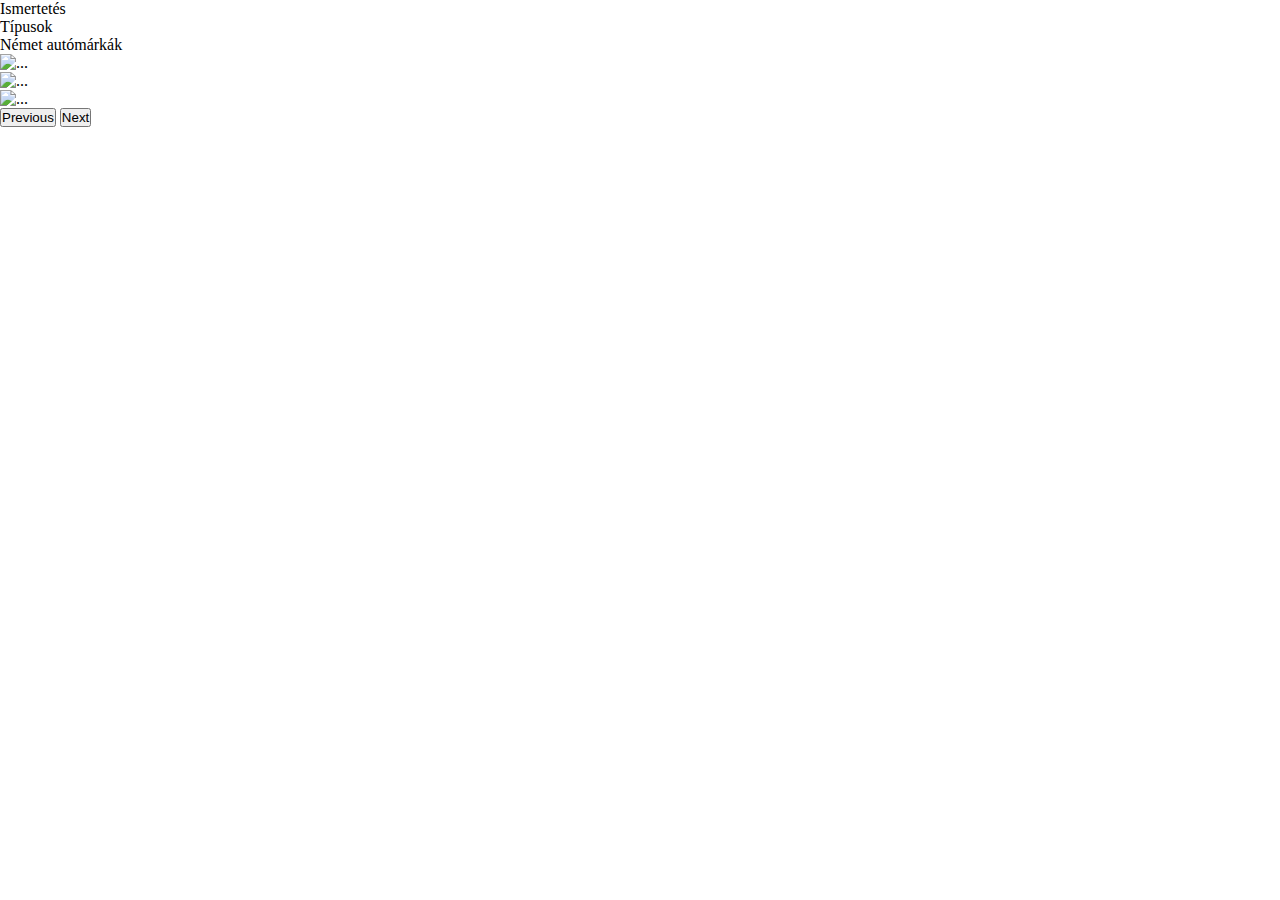
==== index.html @ adda1623 "Co-authored-by: milxboss <milxboss@users.noreply.github.com>" ====
<!DOCTYPE html>
<html lang="hu">

<head>
    <meta charset="UTF-8">
    <meta http-equiv="X-UA-Compatible" content="IE=edge">
    <meta name="viewport" content="width=device-width, initial-scale=1.0">
    <title>Német autók</title>
    <link href="https://cdn.jsdelivr.net/npm/bootstrap@5.3.0-alpha3/dist/css/bootstrap.min.css" rel="stylesheet"
        integrity="sha384-KK94CHFLLe+nY2dmCWGMq91rCGa5gtU4mk92HdvYe+M/SXH301p5ILy+dN9+nJOZ" crossorigin="anonymous">
    <link rel="stylesheet" href="css/style.css">
</head>

<body>
    <header>
        <nav>
            <ul>
                <li>Ismertetés</li>
                <li>Típusok</li>
            </ul>
        </nav>
        Német autómárkák
    </header>
    <div id="carouselExample" class="carousel slide">
        <div class="carousel-inner">
            <div class="carousel-item active">
                <img src="" class="d-block w-100" alt="...">
            </div>
            <div class="carousel-item">
                <img src="..." class="d-block w-100" alt="...">
            </div>
            <div class="carousel-item">
                <img src="..." class="d-block w-100" alt="...">
            </div>
        </div>
        <button class="carousel-control-prev" type="button" data-bs-target="#carouselExample" data-bs-slide="prev">
            <span class="carousel-control-prev-icon" aria-hidden="true"></span>
            <span class="visually-hidden">Previous</span>
        </button>
        <button class="carousel-control-next" type="button" data-bs-target="#carouselExample" data-bs-slide="next">
            <span class="carousel-control-next-icon" aria-hidden="true"></span>
            <span class="visually-hidden">Next</span>
        </button>
    </div>
</body>

</html>
---- css/style.css ----
*{
    box-sizing: border-box;
    margin: 0;
    padding: 0;
}
header{
    background-image: ;
}
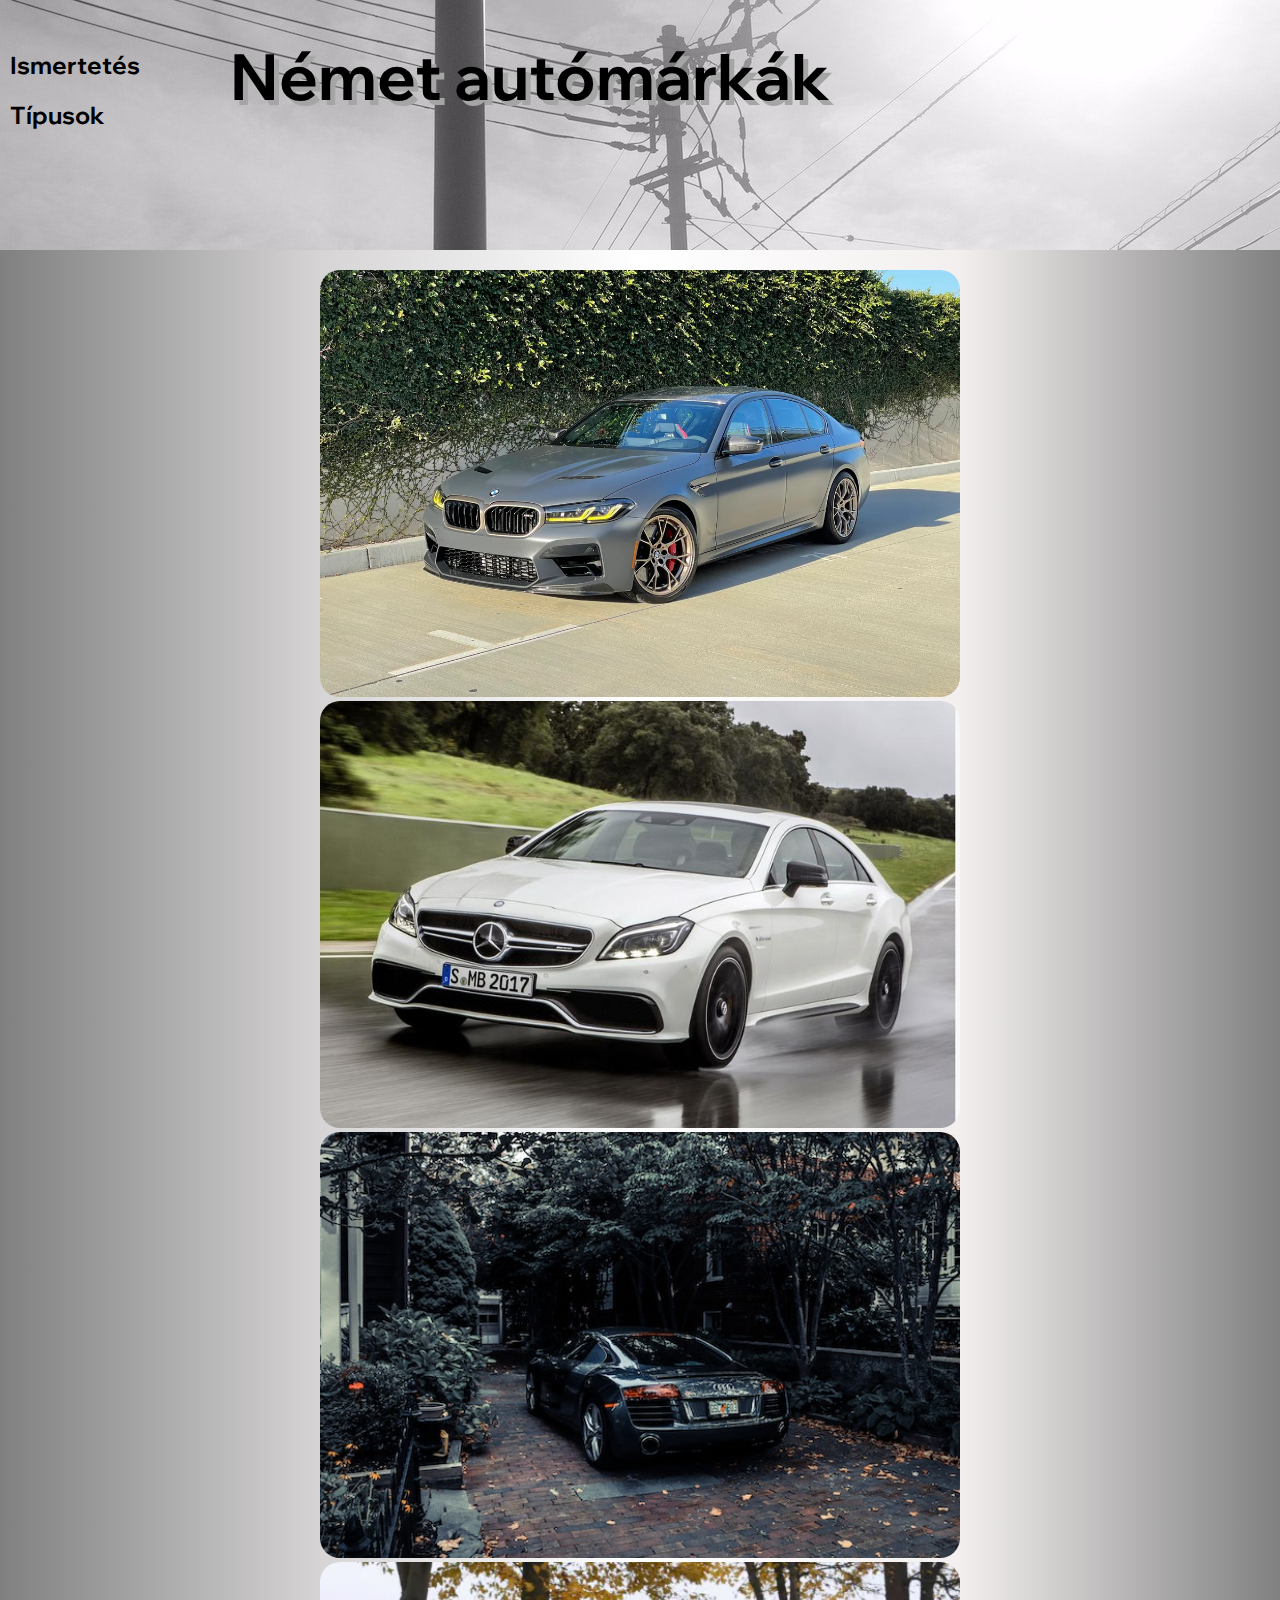
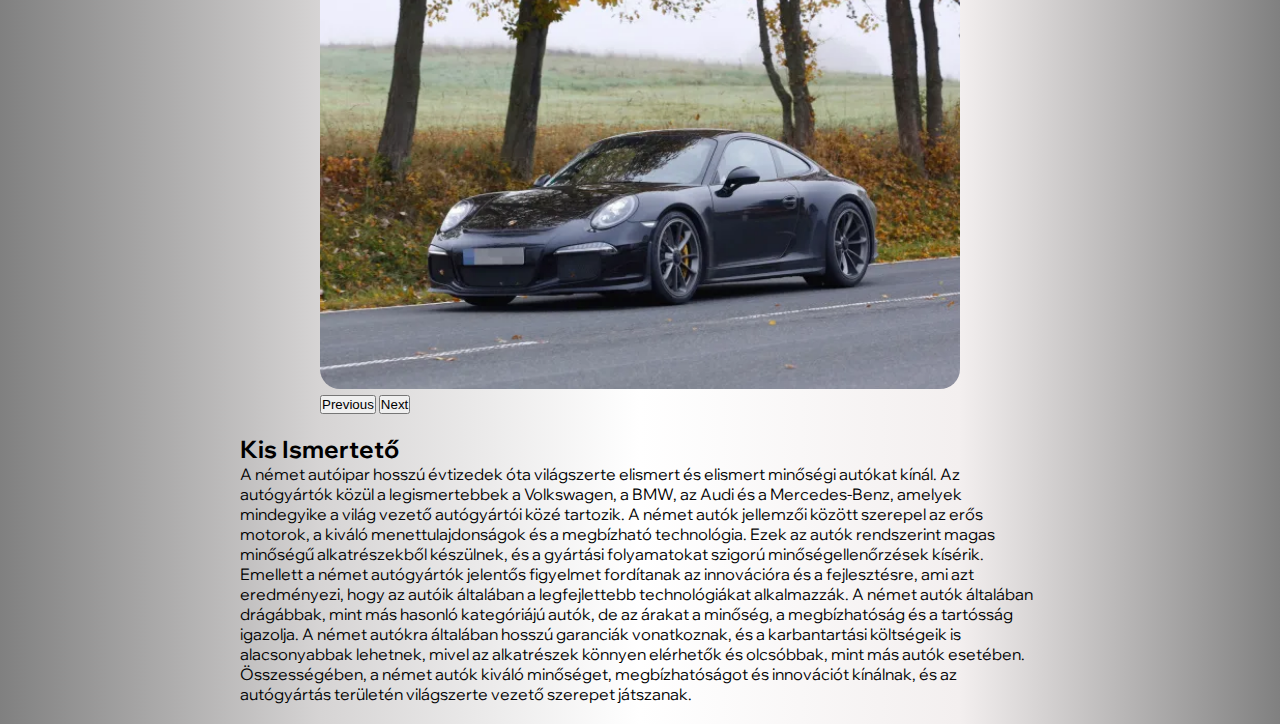
==== commit f84b87b6: "Co-authored-by: milxboss <milxboss@users.noreply.github.com>" ====
--- a/index.html
+++ b/index.html
@@ -1,47 +1,85 @@
 <!DOCTYPE html>
 <html lang="hu">
 
-<head>
-    <meta charset="UTF-8">
-    <meta http-equiv="X-UA-Compatible" content="IE=edge">
-    <meta name="viewport" content="width=device-width, initial-scale=1.0">
-    <title>Német autók</title>
-    <link href="https://cdn.jsdelivr.net/npm/bootstrap@5.3.0-alpha3/dist/css/bootstrap.min.css" rel="stylesheet"
-        integrity="sha384-KK94CHFLLe+nY2dmCWGMq91rCGa5gtU4mk92HdvYe+M/SXH301p5ILy+dN9+nJOZ" crossorigin="anonymous">
-    <link rel="stylesheet" href="css/style.css">
-</head>
+    <head>
+        <meta charset="UTF-8">
+        <meta http-equiv="X-UA-Compatible" content="IE=edge">
+        <meta name="viewport" content="width=device-width, initial-scale=1.0">
+        <title>Német autók</title>
+        <link
+            href="https://cdn.jsdelivr.net/npm/bootstrap@5.3.0-alpha3/dist/css/bootstrap.min.css"
+            rel="stylesheet"
+            integrity="sha384-KK94CHFLLe+nY2dmCWGMq91rCGa5gtU4mk92HdvYe+M/SXH301p5ILy+dN9+nJOZ"
+            crossorigin="anonymous">
+        <link rel="stylesheet" href="css/style.css">
+    </head>
 
-<body>
-    <header>
-        <nav>
-            <ul>
-                <li>Ismertetés</li>
-                <li>Típusok</li>
-            </ul>
-        </nav>
-        Német autómárkák
-    </header>
-    <div id="carouselExample" class="carousel slide">
-        <div class="carousel-inner">
-            <div class="carousel-item active">
-                <img src="" class="d-block w-100" alt="...">
+    <body>
+        <header>
+            <div class="navigacio">
+
+                <nav>
+                    <ul>
+                        <li><a href="">Ismertetés</a></li>
+                        <li><a href="">Típusok</a></li>
+                    </ul>
+                </nav>
+                <h1>Német autómárkák</h1>
             </div>
-            <div class="carousel-item">
-                <img src="..." class="d-block w-100" alt="...">
-            </div>
-            <div class="carousel-item">
-                <img src="..." class="d-block w-100" alt="...">
+
+        </header>
+        <div class="row">
+            <div id="carouselExample" class="carousel slide col-lg-12 col-md-5 col-2">
+                <div class="carousel-inner">
+                    <div class="carousel-item active">
+                        <img src="pics/2022-bmw-m5-cs-011.png" class="d-block
+                            w-100" alt="bmw" id="bmw">
+                    </div>
+                    <div class="carousel-item">
+                        <img src="pics/m1mypjcb63oh_800.png" class="d-block
+                            w-100" alt="cls" id="cls">
+                    </div>
+                    <div class="carousel-item">
+                        <img src="pics/pexels-vlad-alexandru-popa-1402787.jpg" class="d-block
+                            w-100" alt="audi" id="audi">
+                    </div>
+                    <div class="carousel-item">
+                        <img src="pics/Porsche-911R-3-618x412.webp" class="d-block w-100"
+                            alt="porsche" id="porsche">
+                    </div>
+                </div>
+                <button class="carousel-control-prev" type="button"
+                    data-bs-target="#carouselExample" data-bs-slide="prev">
+                    <span class="carousel-control-prev-icon" aria-hidden="true"></span>
+                    <span class="visually-hidden">Previous</span>
+                </button>
+                <button class="carousel-control-next" type="button"
+                    data-bs-target="#carouselExample" data-bs-slide="next">
+                    <span class="carousel-control-next-icon" aria-hidden="true"></span>
+                    <span class="visually-hidden">Next</span>
+                </button>
             </div>
         </div>
-        <button class="carousel-control-prev" type="button" data-bs-target="#carouselExample" data-bs-slide="prev">
-            <span class="carousel-control-prev-icon" aria-hidden="true"></span>
-            <span class="visually-hidden">Previous</span>
-        </button>
-        <button class="carousel-control-next" type="button" data-bs-target="#carouselExample" data-bs-slide="next">
-            <span class="carousel-control-next-icon" aria-hidden="true"></span>
-            <span class="visually-hidden">Next</span>
-        </button>
-    </div>
-</body>
+
+        <div class="card">
+            <div class="card-body">
+                <h2>Kis Ismertető</h2>
+                <p class="card-text">A német autóipar hosszú évtizedek óta világszerte elismert és elismert minőségi autókat kínál. Az autógyártók közül a legismertebbek a Volkswagen, a BMW, az Audi és a Mercedes-Benz, amelyek mindegyike a világ vezető autógyártói közé tartozik.
+
+                A német autók jellemzői között szerepel az erős motorok, a kiváló menettulajdonságok és a megbízható technológia. Ezek az autók rendszerint magas minőségű alkatrészekből készülnek, és a gyártási folyamatokat szigorú minőségellenőrzések kísérik. Emellett a német autógyártók jelentős figyelmet fordítanak az innovációra és a fejlesztésre, ami azt eredményezi, hogy az autóik általában a legfejlettebb technológiákat alkalmazzák.
+                    
+                A német autók általában drágábbak, mint más hasonló kategóriájú autók, de az árakat a minőség, a megbízhatóság és a tartósság igazolja. A német autókra általában hosszú garanciák vonatkoznak, és a karbantartási költségeik is alacsonyabbak lehetnek, mivel az alkatrészek könnyen elérhetők és olcsóbbak, mint más autók esetében.
+                    
+                Összességében, a német autók kiváló minőséget, megbízhatóságot és innovációt kínálnak, és az autógyártás területén világszerte vezető szerepet játszanak.</p>
+            </div>
+        </div>
+
+
+
+        <script
+            src="https://cdn.jsdelivr.net/npm/bootstrap@5.3.0-alpha3/dist/js/bootstrap.bundle.min.js"
+            integrity="sha384-ENjdO4Dr2bkBIFxQpeoTz1HIcje39Wm4jDKdf19U8gI4ddQ3GYNS7NTKfAdVQSZe"
+            crossorigin="anonymous"></script>
+    </body>
 
 </html>--- a/css/style.css
+++ b/css/style.css
@@ -1,8 +1,68 @@
+@import url('https://fonts.googleapis.com/css2?family=Wix+Madefor+Display:wght@400;500;600;700&display=swap');
 *{
     box-sizing: border-box;
     margin: 0;
     padding: 0;
 }
+img{
+    width: 100%;
+}
+body{
+   background-image: linear-gradient(to right, gray, rgb(214, 212, 212), white, rgb(243, 239, 239), gray);
+   font-family: 'Wix Madefor Display', sans-serif;
+}
 header{
-    background-image: ;
-}+    background-image: url(../pics/pexels-mak-jp-15318429.jpg);
+    background-size: cover;
+    background-repeat: no-repeat;
+    height: 250px;
+    position: relative;
+
+}
+.navigacio{
+    display: flex;
+    gap: 80px;
+    
+}
+.navigacio h1{
+    font-size: 4rem;
+    text-shadow: 5px 5px rgba(165, 165, 165);
+    display: flex;
+    align-items: center;
+    
+}
+nav{
+    display: flex;
+    margin-top: 50px;
+}
+nav ul{
+    list-style-type: none;
+}
+nav li{
+    margin-bottom: 20px;
+}
+nav a{
+    color: black;
+    font-weight: bold;
+    text-decoration: none;
+    font-size: 1.5rem;
+    padding: 10px;
+}
+nav a:hover{
+   margin-left: 10px;
+   transition-duration: .5s;
+   margin-right: -10px;
+}
+.carousel{
+    width: 50vw;
+    margin: 0 auto;
+    margin-top: 20px;
+}
+.carousel img{
+    border-radius: 20px;
+}
+.card{
+    margin: 20px auto;
+    width: 800px;
+    
+}
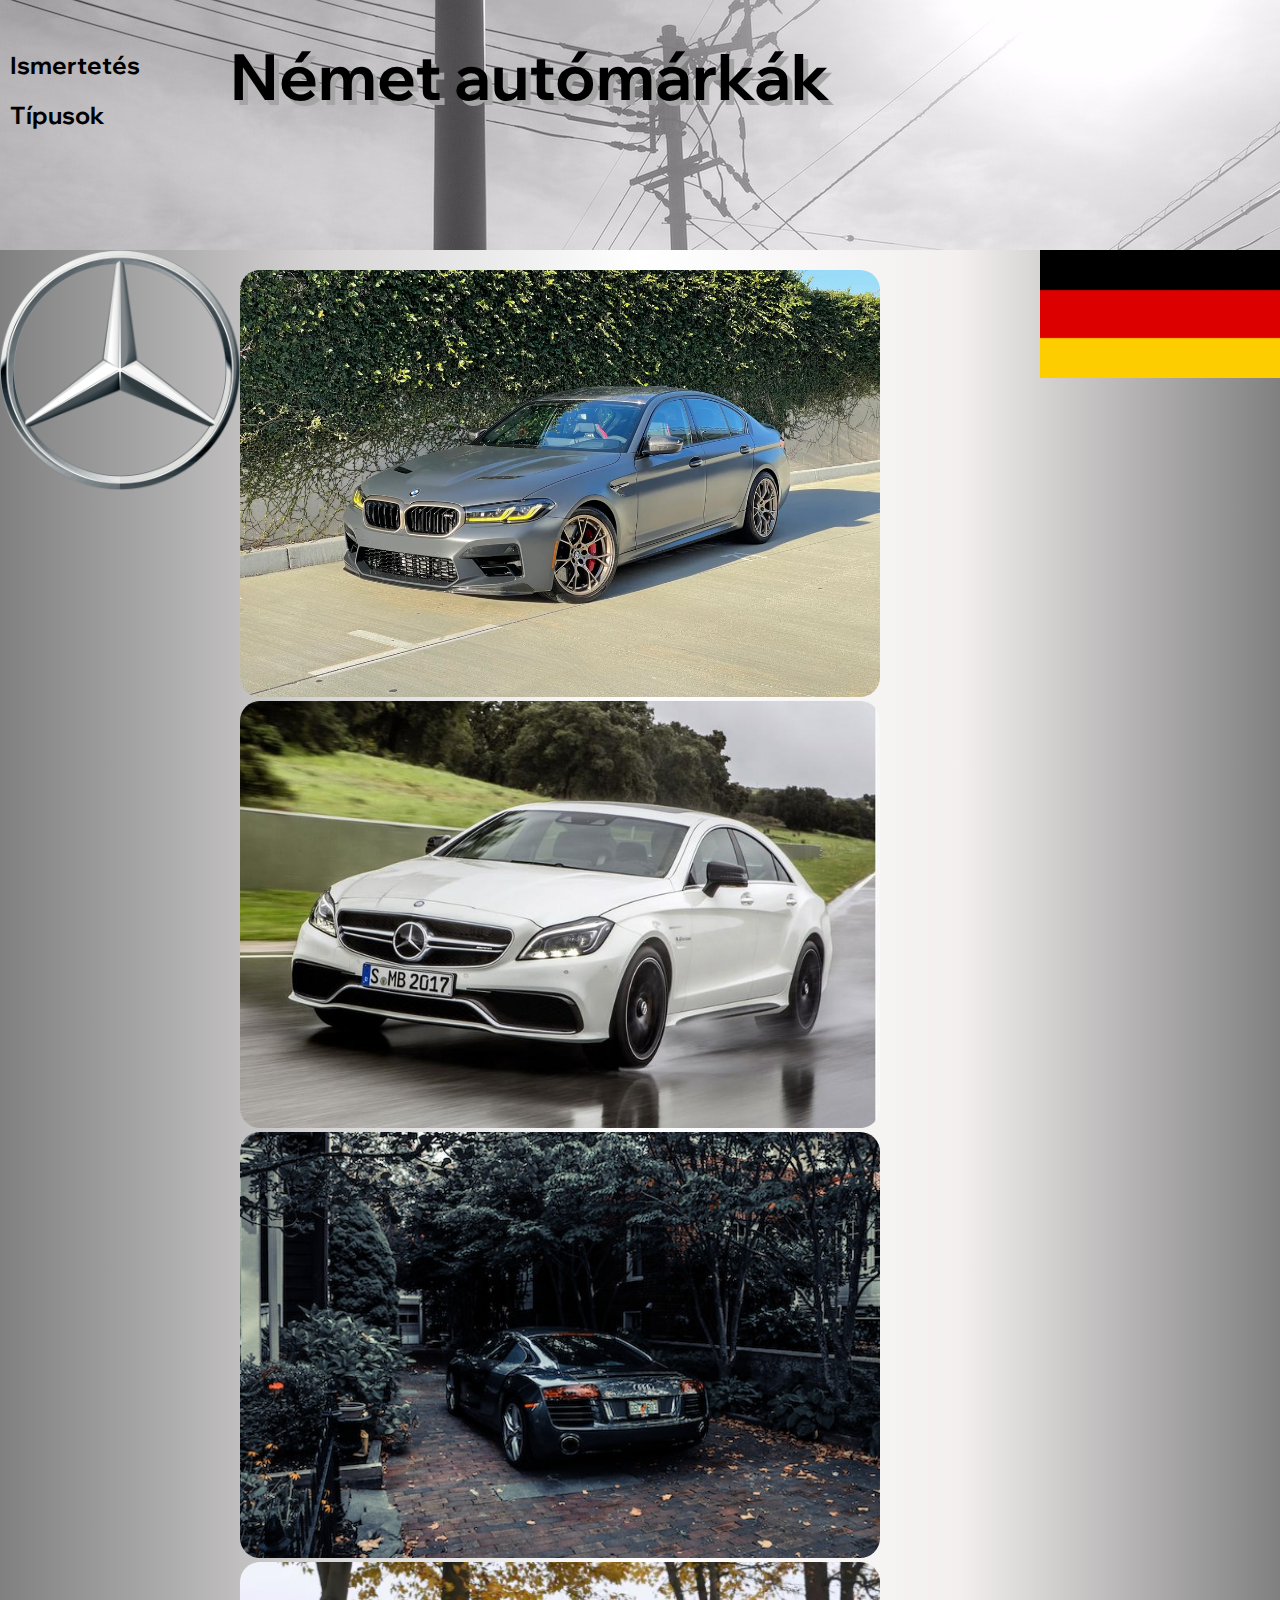
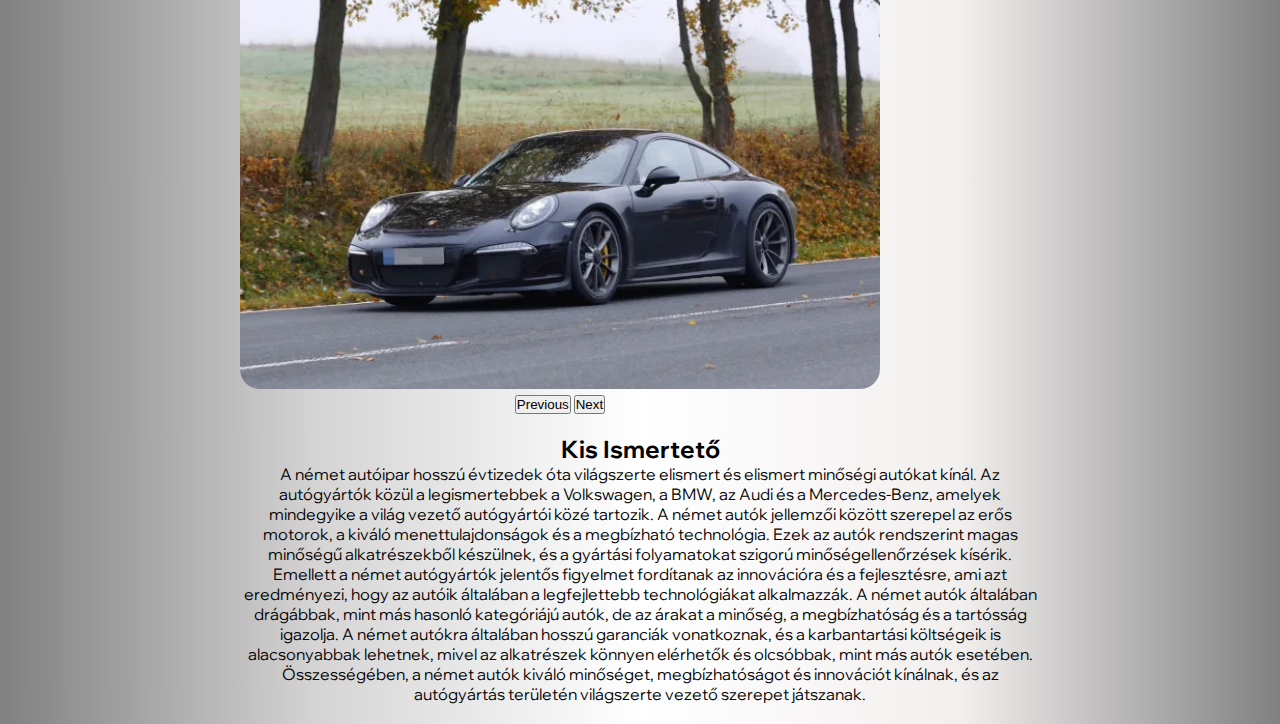
==== commit 8256fd53: "cica" ====
--- a/index.html
+++ b/index.html
@@ -12,6 +12,7 @@
             integrity="sha384-KK94CHFLLe+nY2dmCWGMq91rCGa5gtU4mk92HdvYe+M/SXH301p5ILy+dN9+nJOZ"
             crossorigin="anonymous">
         <link rel="stylesheet" href="css/style.css">
+        <link rel="shortcut icon" href="pics/download-removebg-preview.png" type="image/x-icon">
     </head>
 
     <body>
@@ -28,51 +29,65 @@
             </div>
 
         </header>
-        <div class="row">
-            <div id="carouselExample" class="carousel slide col-lg-12 col-md-5 col-2">
-                <div class="carousel-inner">
-                    <div class="carousel-item active">
-                        <img src="pics/2022-bmw-m5-cs-011.png" class="d-block
-                            w-100" alt="bmw" id="bmw">
-                    </div>
-                    <div class="carousel-item">
-                        <img src="pics/m1mypjcb63oh_800.png" class="d-block
-                            w-100" alt="cls" id="cls">
-                    </div>
-                    <div class="carousel-item">
-                        <img src="pics/pexels-vlad-alexandru-popa-1402787.jpg" class="d-block
-                            w-100" alt="audi" id="audi">
-                    </div>
-                    <div class="carousel-item">
-                        <img src="pics/Porsche-911R-3-618x412.webp" class="d-block w-100"
-                            alt="porsche" id="porsche">
+        <div class="flexboxteljes">
+            <div class="kepekbal">
+                <img src="pics/2048px-Mercedes-Logo.png" alt="">
+            </div>
+            <div class="main">
+                <div class="row">
+                    <div id="carouselExample" class="carousel slide col-lg-12 col-md-5 col-2">
+                        <div class="carousel-inner">
+                            <div class="carousel-item active">
+                                <img src="pics/2022-bmw-m5-cs-011.png" class="d-block
+                                    w-100" alt="bmw" id="bmw">
+                            </div>
+                            <div class="carousel-item">
+                                <img src="pics/m1mypjcb63oh_800.png" class="d-block
+                                    w-100" alt="cls" id="cls">
+                            </div>
+                            <div class="carousel-item">
+                                <img src="pics/pexels-vlad-alexandru-popa-1402787.jpg" class="d-block
+                                    w-100" alt="audi" id="audi">
+                            </div>
+                            <div class="carousel-item">
+                                <img src="pics/Porsche-911R-3-618x412.webp" class="d-block w-100"
+                                    alt="porsche" id="porsche">
+                            </div>
+                        </div>
+                        <button class="carousel-control-prev" type="button"
+                            data-bs-target="#carouselExample" data-bs-slide="prev">
+                            <span class="carousel-control-prev-icon" aria-hidden="true"></span>
+                            <span class="visually-hidden">Previous</span>
+                        </button>
+                        <button class="carousel-control-next" type="button"
+                            data-bs-target="#carouselExample" data-bs-slide="next">
+                            <span class="carousel-control-next-icon" aria-hidden="true"></span>
+                            <span class="visually-hidden">Next</span>
+                        </button>
                     </div>
                 </div>
-                <button class="carousel-control-prev" type="button"
-                    data-bs-target="#carouselExample" data-bs-slide="prev">
-                    <span class="carousel-control-prev-icon" aria-hidden="true"></span>
-                    <span class="visually-hidden">Previous</span>
-                </button>
-                <button class="carousel-control-next" type="button"
-                    data-bs-target="#carouselExample" data-bs-slide="next">
-                    <span class="carousel-control-next-icon" aria-hidden="true"></span>
-                    <span class="visually-hidden">Next</span>
-                </button>
+                <div class="oldalkepek-jobb">
+                    
+                </div>
+        
+                <div class="card">
+                    <div class="card-body">
+                        <h2>Kis Ismertető</h2>
+                        <p class="card-text">A német autóipar hosszú évtizedek óta világszerte elismert és elismert minőségi autókat kínál. Az autógyártók közül a legismertebbek a Volkswagen, a BMW, az Audi és a Mercedes-Benz, amelyek mindegyike a világ vezető autógyártói közé tartozik.
+        
+                        A német autók jellemzői között szerepel az erős motorok, a kiváló menettulajdonságok és a megbízható technológia. Ezek az autók rendszerint magas minőségű alkatrészekből készülnek, és a gyártási folyamatokat szigorú minőségellenőrzések kísérik. Emellett a német autógyártók jelentős figyelmet fordítanak az innovációra és a fejlesztésre, ami azt eredményezi, hogy az autóik általában a legfejlettebb technológiákat alkalmazzák.
+                            
+                        A német autók általában drágábbak, mint más hasonló kategóriájú autók, de az árakat a minőség, a megbízhatóság és a tartósság igazolja. A német autókra általában hosszú garanciák vonatkoznak, és a karbantartási költségeik is alacsonyabbak lehetnek, mivel az alkatrészek könnyen elérhetők és olcsóbbak, mint más autók esetében.
+                            
+                        Összességében, a német autók kiváló minőséget, megbízhatóságot és innovációt kínálnak, és az autógyártás területén világszerte vezető szerepet játszanak.</p>
+                    </div>
+                </div>
+            </div>
+            <div class="kepekjobb">
+                <img src="pics/800px_Flag_of_Germany_svg_png20.png" alt="">
             </div>
         </div>
 
-        <div class="card">
-            <div class="card-body">
-                <h2>Kis Ismertető</h2>
-                <p class="card-text">A német autóipar hosszú évtizedek óta világszerte elismert és elismert minőségi autókat kínál. Az autógyártók közül a legismertebbek a Volkswagen, a BMW, az Audi és a Mercedes-Benz, amelyek mindegyike a világ vezető autógyártói közé tartozik.
-
-                A német autók jellemzői között szerepel az erős motorok, a kiváló menettulajdonságok és a megbízható technológia. Ezek az autók rendszerint magas minőségű alkatrészekből készülnek, és a gyártási folyamatokat szigorú minőségellenőrzések kísérik. Emellett a német autógyártók jelentős figyelmet fordítanak az innovációra és a fejlesztésre, ami azt eredményezi, hogy az autóik általában a legfejlettebb technológiákat alkalmazzák.
-                    
-                A német autók általában drágábbak, mint más hasonló kategóriájú autók, de az árakat a minőség, a megbízhatóság és a tartósság igazolja. A német autókra általában hosszú garanciák vonatkoznak, és a karbantartási költségeik is alacsonyabbak lehetnek, mivel az alkatrészek könnyen elérhetők és olcsóbbak, mint más autók esetében.
-                    
-                Összességében, a német autók kiváló minőséget, megbízhatóságot és innovációt kínálnak, és az autógyártás területén világszerte vezető szerepet játszanak.</p>
-            </div>
-        </div>
 
 
 
--- a/css/style.css
+++ b/css/style.css
@@ -53,9 +53,13 @@
    transition-duration: .5s;
    margin-right: -10px;
 }
+.main{
+    align-items: center; 
+    margin: 0 auto;
+    text-align: center;
+}
 .carousel{
     width: 50vw;
-    margin: 0 auto;
     margin-top: 20px;
 }
 .carousel img{
@@ -66,3 +70,12 @@
     width: 800px;
     
 }
+.flexboxteljes{
+    display: flex;
+}
+.kepekbal{
+    width: 250px;
+}
+.kepekjobb{
+    width: 250px;
+}
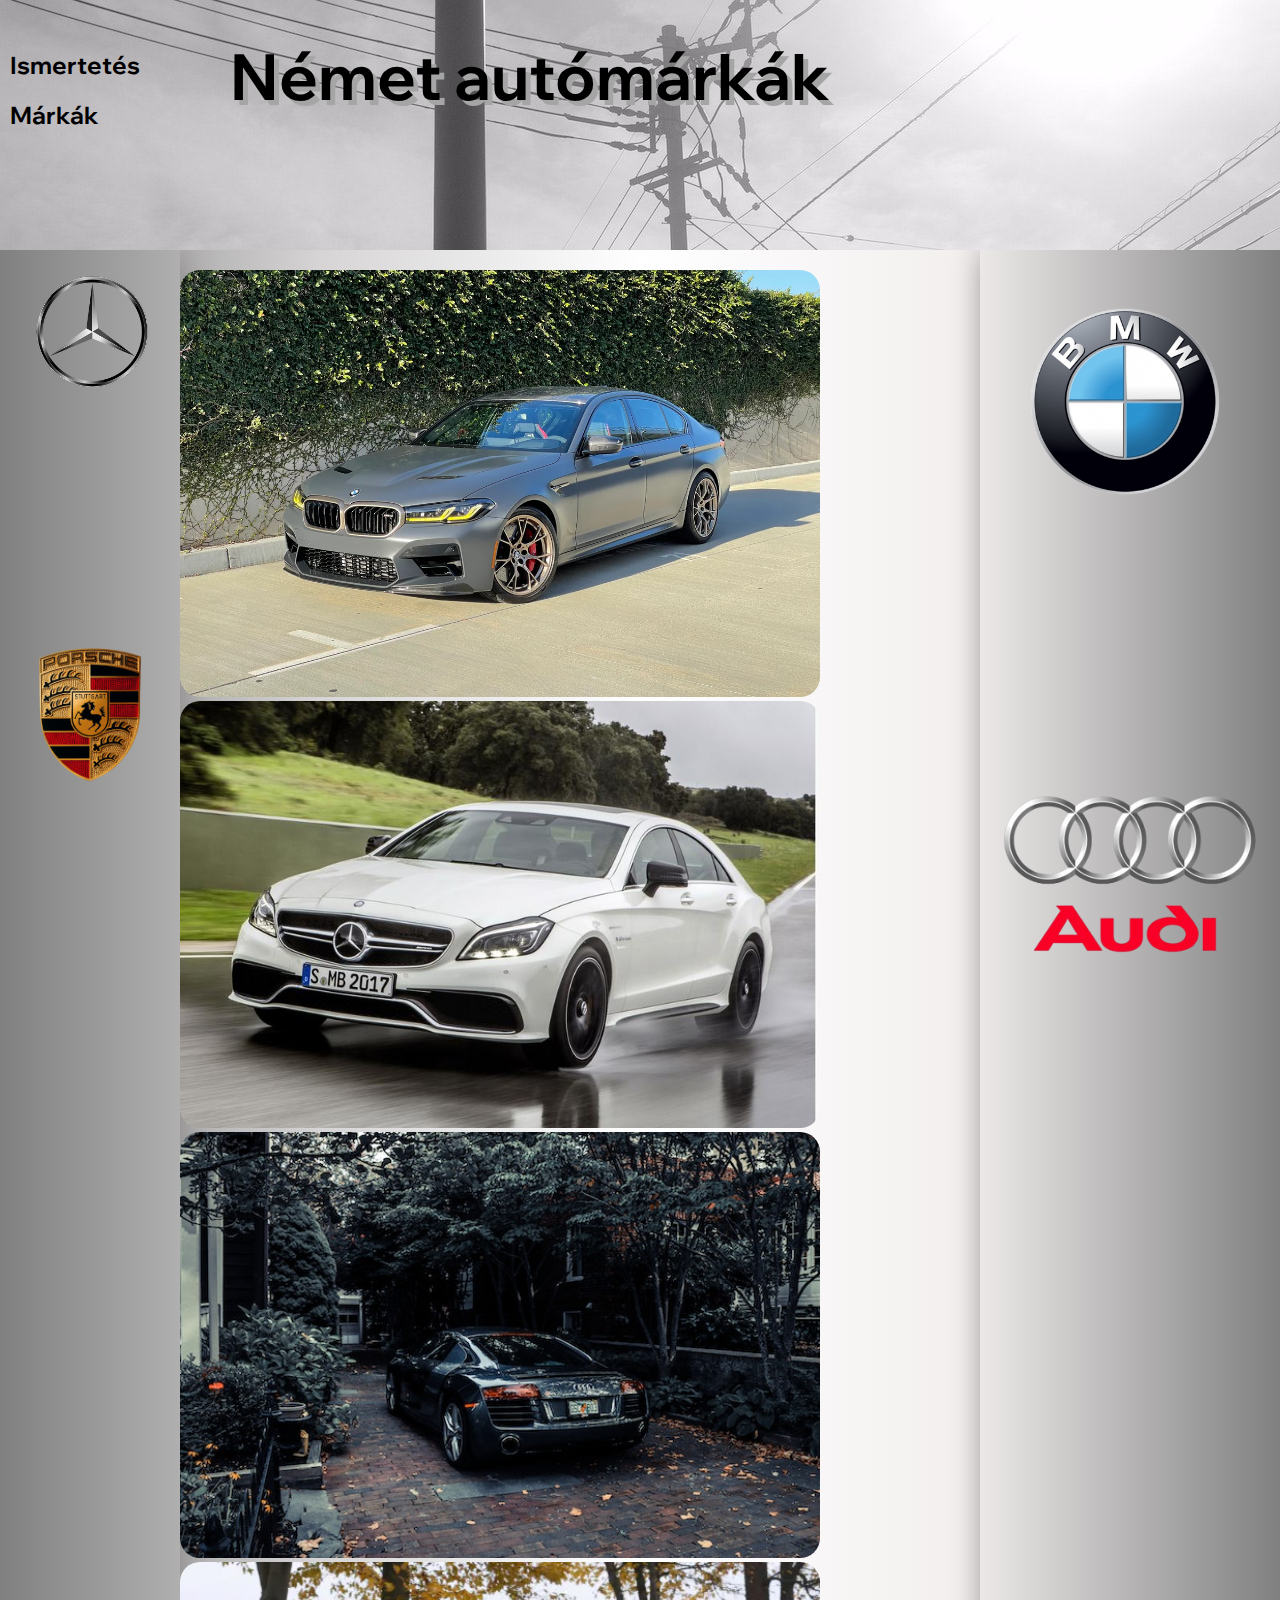
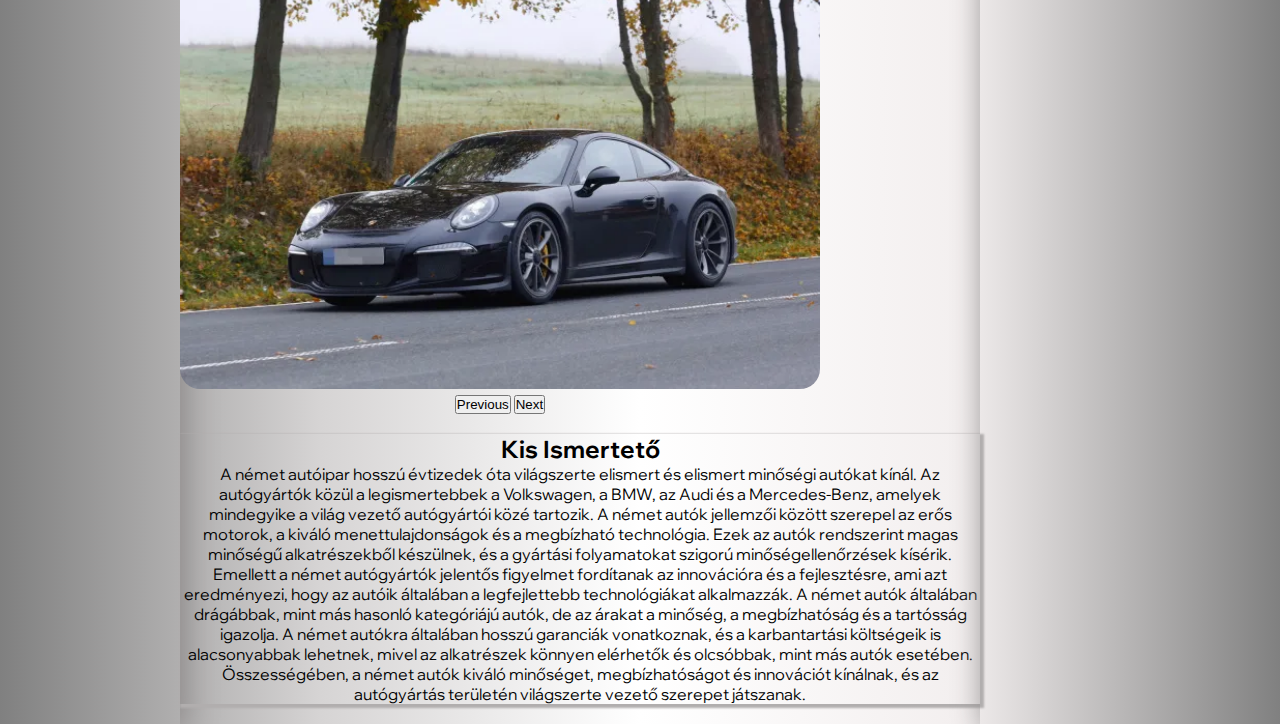
==== commit c3b14320: "ujdonsagok" ====
--- a/index.html
+++ b/index.html
@@ -12,7 +12,8 @@
             integrity="sha384-KK94CHFLLe+nY2dmCWGMq91rCGa5gtU4mk92HdvYe+M/SXH301p5ILy+dN9+nJOZ"
             crossorigin="anonymous">
         <link rel="stylesheet" href="css/style.css">
-        <link rel="shortcut icon" href="pics/download-removebg-preview.png" type="image/x-icon">
+        <link rel="shortcut icon" href="pics/download-removebg-preview.png"
+            type="image/x-icon">
     </head>
 
     <body>
@@ -21,8 +22,14 @@
 
                 <nav>
                     <ul>
-                        <li><a href="">Ismertetés</a></li>
-                        <li><a href="">Típusok</a></li>
+                        <li><a href="#Ismertetes">Ismertetés</a></li>
+                        <li><a href="">Márkák</a> </li>
+                            <ul>
+                                <li><a href="">BMW</a> </li>
+                                <li><a href="">MERCEDES</a> </li>
+                                <li><a href="">AUDI</a> </li>
+                                <li><a href="">PORSCHE</a> </li>
+                            </ul>
                     </ul>
                 </nav>
                 <h1>Német autómárkák</h1>
@@ -31,66 +38,95 @@
         </header>
         <div class="flexboxteljes">
             <div class="kepekbal">
-                <img src="pics/2048px-Mercedes-Logo.png" alt="">
+                <img
+                    src="pics/kisspng-mercedes-benz-sprinter-car-mercedes-benz-s-class-m-mercedes-logo-5a6b1571a578e4.0144230715169672816778-removebg-preview.png"
+                    alt="Mercedes Logo" title="Mercedes Logo">
+                <img style="border-radius: 0;" src="pics/emblema-removebg-preview (1).png" alt="Porsche Logo" title="Porsche Logo">
             </div>
             <div class="main">
                 <div class="row">
-                    <div id="carouselExample" class="carousel slide col-lg-12 col-md-5 col-2">
+                    <div id="carouselExample" class="carousel slide">
                         <div class="carousel-inner">
                             <div class="carousel-item active">
-                                <img src="pics/2022-bmw-m5-cs-011.png" class="d-block
+                                <img src="pics/2022-bmw-m5-cs-011.png"
+                                    class="d-block
                                     w-100" alt="bmw" id="bmw">
                             </div>
                             <div class="carousel-item">
-                                <img src="pics/m1mypjcb63oh_800.png" class="d-block
+                                <img src="pics/m1mypjcb63oh_800.png"
+                                    class="d-block
                                     w-100" alt="cls" id="cls">
                             </div>
                             <div class="carousel-item">
-                                <img src="pics/pexels-vlad-alexandru-popa-1402787.jpg" class="d-block
+                                <img
+                                    src="pics/pexels-vlad-alexandru-popa-1402787.jpg"
+                                    class="d-block
                                     w-100" alt="audi" id="audi">
                             </div>
                             <div class="carousel-item">
-                                <img src="pics/Porsche-911R-3-618x412.webp" class="d-block w-100"
+                                <img src="pics/Porsche-911R-3-618x412.webp"
+                                    class="d-block w-100"
                                     alt="porsche" id="porsche">
                             </div>
                         </div>
                         <button class="carousel-control-prev" type="button"
-                            data-bs-target="#carouselExample" data-bs-slide="prev">
-                            <span class="carousel-control-prev-icon" aria-hidden="true"></span>
+                            data-bs-target="#carouselExample"
+                            data-bs-slide="prev">
+                            <span class="carousel-control-prev-icon"
+                                aria-hidden="true"></span>
                             <span class="visually-hidden">Previous</span>
                         </button>
                         <button class="carousel-control-next" type="button"
-                            data-bs-target="#carouselExample" data-bs-slide="next">
-                            <span class="carousel-control-next-icon" aria-hidden="true"></span>
+                            data-bs-target="#carouselExample"
+                            data-bs-slide="next">
+                            <span class="carousel-control-next-icon"
+                                aria-hidden="true"></span>
                             <span class="visually-hidden">Next</span>
                         </button>
                     </div>
                 </div>
-                <div class="oldalkepek-jobb">
-                    
-                </div>
-        
-                <div class="card">
+                <div class="card" id="Ismertetes">
                     <div class="card-body">
                         <h2>Kis Ismertető</h2>
-                        <p class="card-text">A német autóipar hosszú évtizedek óta világszerte elismert és elismert minőségi autókat kínál. Az autógyártók közül a legismertebbek a Volkswagen, a BMW, az Audi és a Mercedes-Benz, amelyek mindegyike a világ vezető autógyártói közé tartozik.
-        
-                        A német autók jellemzői között szerepel az erős motorok, a kiváló menettulajdonságok és a megbízható technológia. Ezek az autók rendszerint magas minőségű alkatrészekből készülnek, és a gyártási folyamatokat szigorú minőségellenőrzések kísérik. Emellett a német autógyártók jelentős figyelmet fordítanak az innovációra és a fejlesztésre, ami azt eredményezi, hogy az autóik általában a legfejlettebb technológiákat alkalmazzák.
-                            
-                        A német autók általában drágábbak, mint más hasonló kategóriájú autók, de az árakat a minőség, a megbízhatóság és a tartósság igazolja. A német autókra általában hosszú garanciák vonatkoznak, és a karbantartási költségeik is alacsonyabbak lehetnek, mivel az alkatrészek könnyen elérhetők és olcsóbbak, mint más autók esetében.
-                            
-                        Összességében, a német autók kiváló minőséget, megbízhatóságot és innovációt kínálnak, és az autógyártás területén világszerte vezető szerepet játszanak.</p>
+                        <p class="card-text">A német autóipar hosszú évtizedek
+                            óta világszerte elismert és elismert minőségi
+                            autókat kínál. Az autógyártók közül a legismertebbek
+                            a Volkswagen, a BMW, az Audi és a Mercedes-Benz,
+                            amelyek mindegyike a világ vezető autógyártói közé
+                            tartozik.
+
+                            A német autók jellemzői között szerepel az erős
+                            motorok, a kiváló menettulajdonságok és a megbízható
+                            technológia. Ezek az autók rendszerint magas
+                            minőségű alkatrészekből készülnek, és a gyártási
+                            folyamatokat szigorú minőségellenőrzések kísérik.
+                            Emellett a német autógyártók jelentős figyelmet
+                            fordítanak az innovációra és a fejlesztésre, ami azt
+                            eredményezi, hogy az autóik általában a
+                            legfejlettebb technológiákat alkalmazzák.
+
+                            A német autók általában drágábbak, mint más hasonló
+                            kategóriájú autók, de az árakat a minőség, a
+                            megbízhatóság és a tartósság igazolja. A német
+                            autókra általában hosszú garanciák vonatkoznak, és a
+                            karbantartási költségeik is alacsonyabbak lehetnek,
+                            mivel az alkatrészek könnyen elérhetők és olcsóbbak,
+                            mint más autók esetében.
+
+                            Összességében, a német autók kiváló minőséget,
+                            megbízhatóságot és innovációt kínálnak, és az
+                            autógyártás területén világszerte vezető szerepet
+                            játszanak.</p>
                     </div>
                 </div>
             </div>
             <div class="kepekjobb">
-                <img src="pics/800px_Flag_of_Germany_svg_png20.png" alt="">
+                <img style="width: 350px; margin-left: -50px;" src="pics/398_bmw-removebg-preview.png" alt="BMW
+                    logo" title="BMW logo">
+                <img style="border-radius:0 ;"
+                    src="pics/audi-logo-610x395-removebg-preview.png" alt="">
             </div>
         </div>
-
-
-
-
         <script
             src="https://cdn.jsdelivr.net/npm/bootstrap@5.3.0-alpha3/dist/js/bootstrap.bundle.min.js"
             integrity="sha384-ENjdO4Dr2bkBIFxQpeoTz1HIcje39Wm4jDKdf19U8gI4ddQ3GYNS7NTKfAdVQSZe"
--- a/css/style.css
+++ b/css/style.css
@@ -1,17 +1,21 @@
 @import url('https://fonts.googleapis.com/css2?family=Wix+Madefor+Display:wght@400;500;600;700&display=swap');
-*{
+
+* {
     box-sizing: border-box;
     margin: 0;
     padding: 0;
 }
-img{
+
+img {
     width: 100%;
 }
-body{
-   background-image: linear-gradient(to right, gray, rgb(214, 212, 212), white, rgb(243, 239, 239), gray);
-   font-family: 'Wix Madefor Display', sans-serif;
+
+body {
+    background-image: linear-gradient(to right, gray, rgb(214, 212, 212), white, rgb(243, 239, 239), gray);
+    font-family: 'Wix Madefor Display', sans-serif;
 }
-header{
+
+header {
     background-image: url(../pics/pexels-mak-jp-15318429.jpg);
     background-size: cover;
     background-repeat: no-repeat;
@@ -19,63 +23,110 @@
     position: relative;
 
 }
-.navigacio{
+
+.navigacio {
     display: flex;
     gap: 80px;
-    
+
 }
-.navigacio h1{
+
+.navigacio h1 {
     font-size: 4rem;
     text-shadow: 5px 5px rgba(165, 165, 165);
     display: flex;
     align-items: center;
-    
+
 }
-nav{
+
+nav {
     display: flex;
     margin-top: 50px;
 }
-nav ul{
+
+nav ul {
     list-style-type: none;
 }
-nav li{
+
+nav li {
     margin-bottom: 20px;
 }
-nav a{
+
+nav a {
     color: black;
     font-weight: bold;
     text-decoration: none;
     font-size: 1.5rem;
     padding: 10px;
 }
-nav a:hover{
-   margin-left: 10px;
-   transition-duration: .5s;
-   margin-right: -10px;
+
+nav a:hover {
+    margin-left: 10px;
+    transition-duration: .5s;
+    margin-right: -10px;
 }
-.main{
-    align-items: center; 
+nav ul ul {
+    position: absolute;
+    list-style-type: none;
+}
+
+nav ul ul li {
+    transform: translateX(-2rem);
+    transition: height 0.3s, opacity 0.2s;
+}
+
+nav ul ul li a {
+    display: none;
+}
+
+nav ul li:hover ul li {
+    height: 2.5rem;
+    opacity: 1;
+}
+
+nav ul li:hover ul li a {
+    display: inline-block;
+    width: 10rem;
+}
+
+.main {
+    align-items: center;
     margin: 0 auto;
     text-align: center;
 }
-.carousel{
+
+.carousel {
     width: 50vw;
     margin-top: 20px;
 }
-.carousel img{
+
+.carousel img {
     border-radius: 20px;
 }
-.card{
+
+.card {
     margin: 20px auto;
     width: 800px;
-    
+    box-shadow: 2px 2px 2px 2px rgb(177, 174, 174);
 }
-.flexboxteljes{
+
+.flexboxteljes {
     display: flex;
 }
-.kepekbal{
-    width: 250px;
+
+.kepekbal {
+    width: 300px;
+    box-shadow: 5px 5px 30px rgb(141, 137, 137);
+    padding: 20px;
 }
-.kepekjobb{
-    width: 250px;
+
+.kepekjobb {
+    width: 300px;
+    box-shadow: 5px 5px 30px rgb(141, 137, 137);
+    padding: 20px;
 }
+
+.kepekbal img,
+.kepekjobb img {
+    border-radius: 50%;
+    margin-bottom: 250px;
+}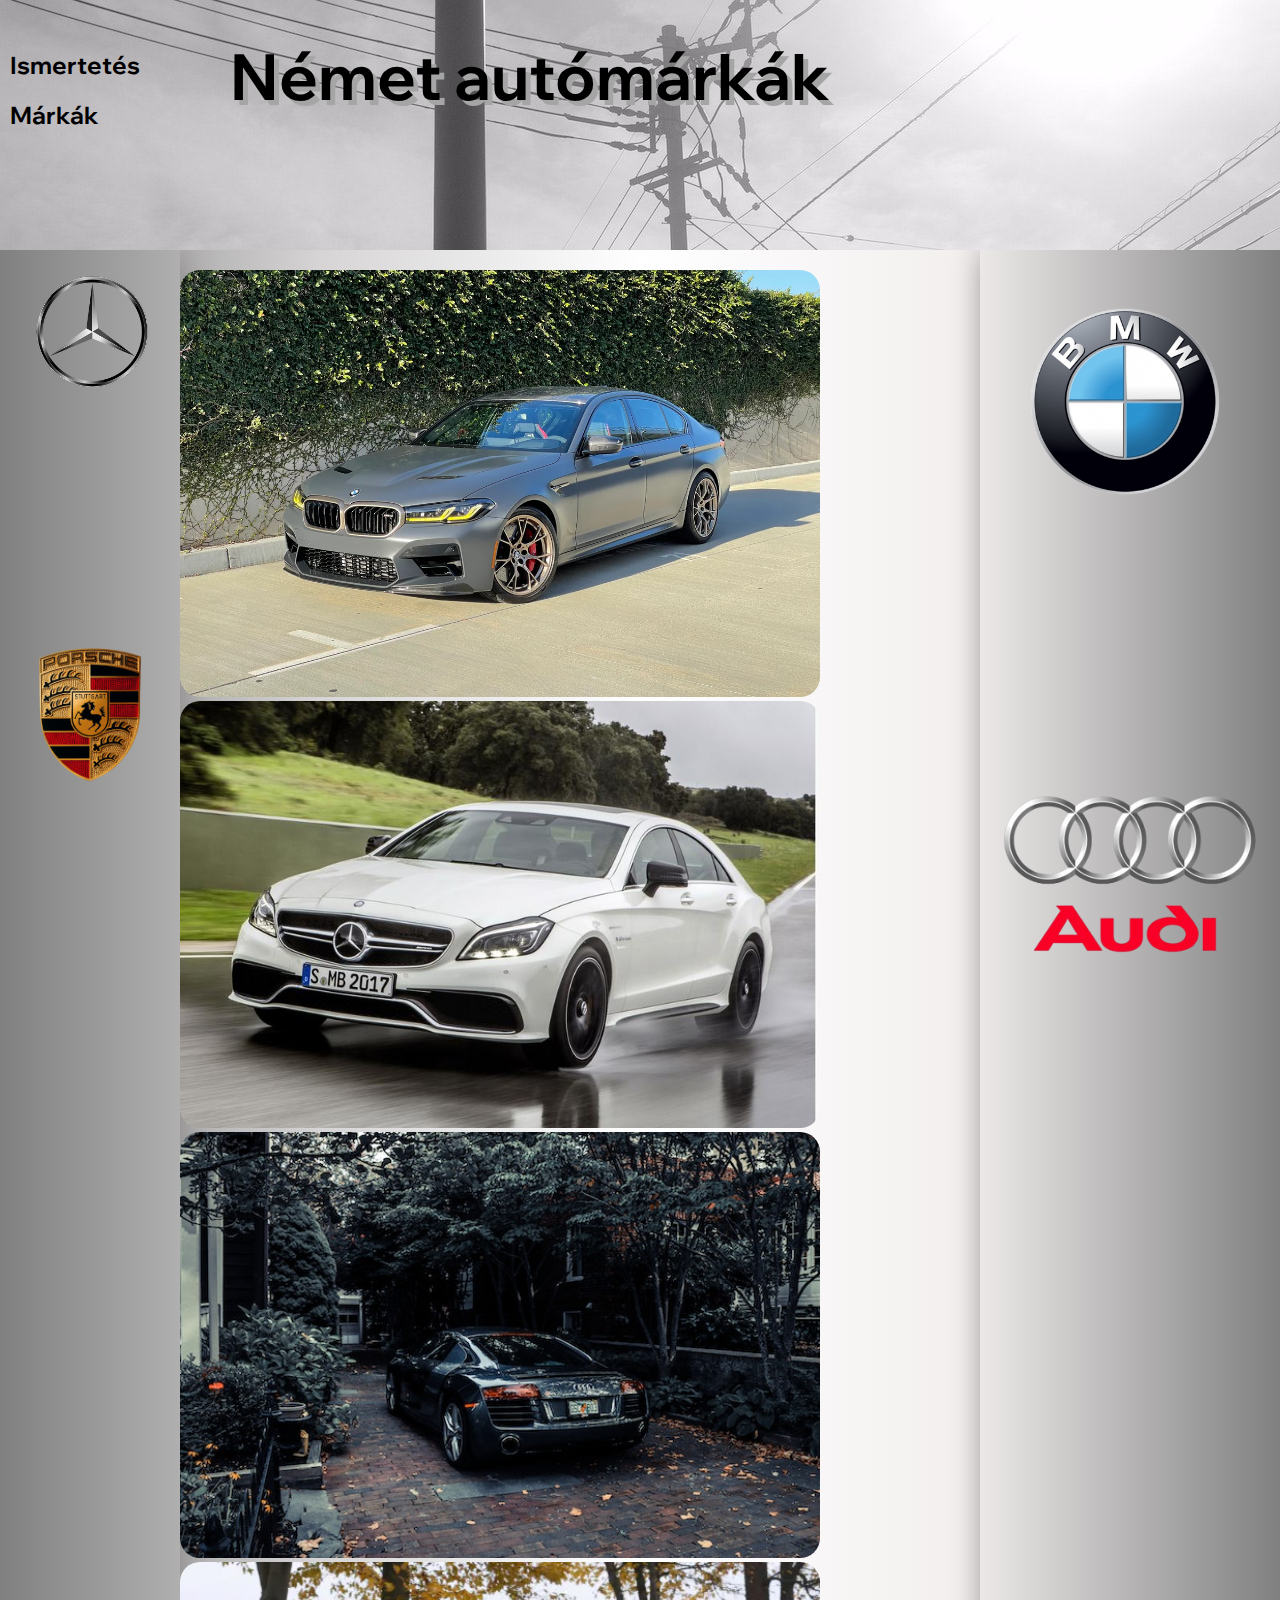
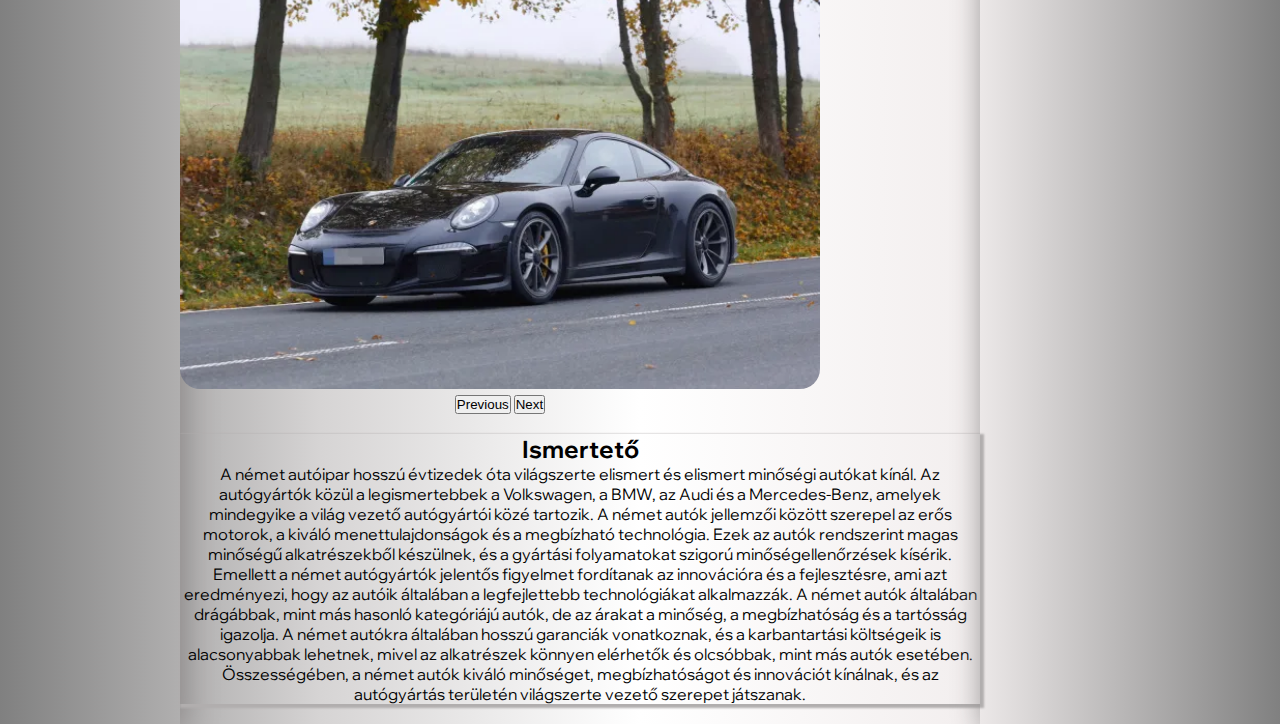
==== commit cd26860d: "cia" ====
--- a/index.html
+++ b/index.html
@@ -23,13 +23,7 @@
                 <nav>
                     <ul>
                         <li><a href="#Ismertetes">Ismertetés</a></li>
-                        <li><a href="">Márkák</a> </li>
-                            <ul>
-                                <li><a href="">BMW</a> </li>
-                                <li><a href="">MERCEDES</a> </li>
-                                <li><a href="">AUDI</a> </li>
-                                <li><a href="">PORSCHE</a> </li>
-                            </ul>
+                        <li><a href="2.html">Márkák</a> </li>
                     </ul>
                 </nav>
                 <h1>Német autómárkák</h1>
@@ -87,7 +81,7 @@
                 </div>
                 <div class="card" id="Ismertetes">
                     <div class="card-body">
-                        <h2>Kis Ismertető</h2>
+                        <h2>Ismertető</h2>
                         <p class="card-text">A német autóipar hosszú évtizedek
                             óta világszerte elismert és elismert minőségi
                             autókat kínál. Az autógyártók közül a legismertebbek
--- a/css/style.css
+++ b/css/style.css
@@ -64,30 +64,6 @@
     transition-duration: .5s;
     margin-right: -10px;
 }
-nav ul ul {
-    position: absolute;
-    list-style-type: none;
-}
-
-nav ul ul li {
-    transform: translateX(-2rem);
-    transition: height 0.3s, opacity 0.2s;
-}
-
-nav ul ul li a {
-    display: none;
-}
-
-nav ul li:hover ul li {
-    height: 2.5rem;
-    opacity: 1;
-}
-
-nav ul li:hover ul li a {
-    display: inline-block;
-    width: 10rem;
-}
-
 .main {
     align-items: center;
     margin: 0 auto;
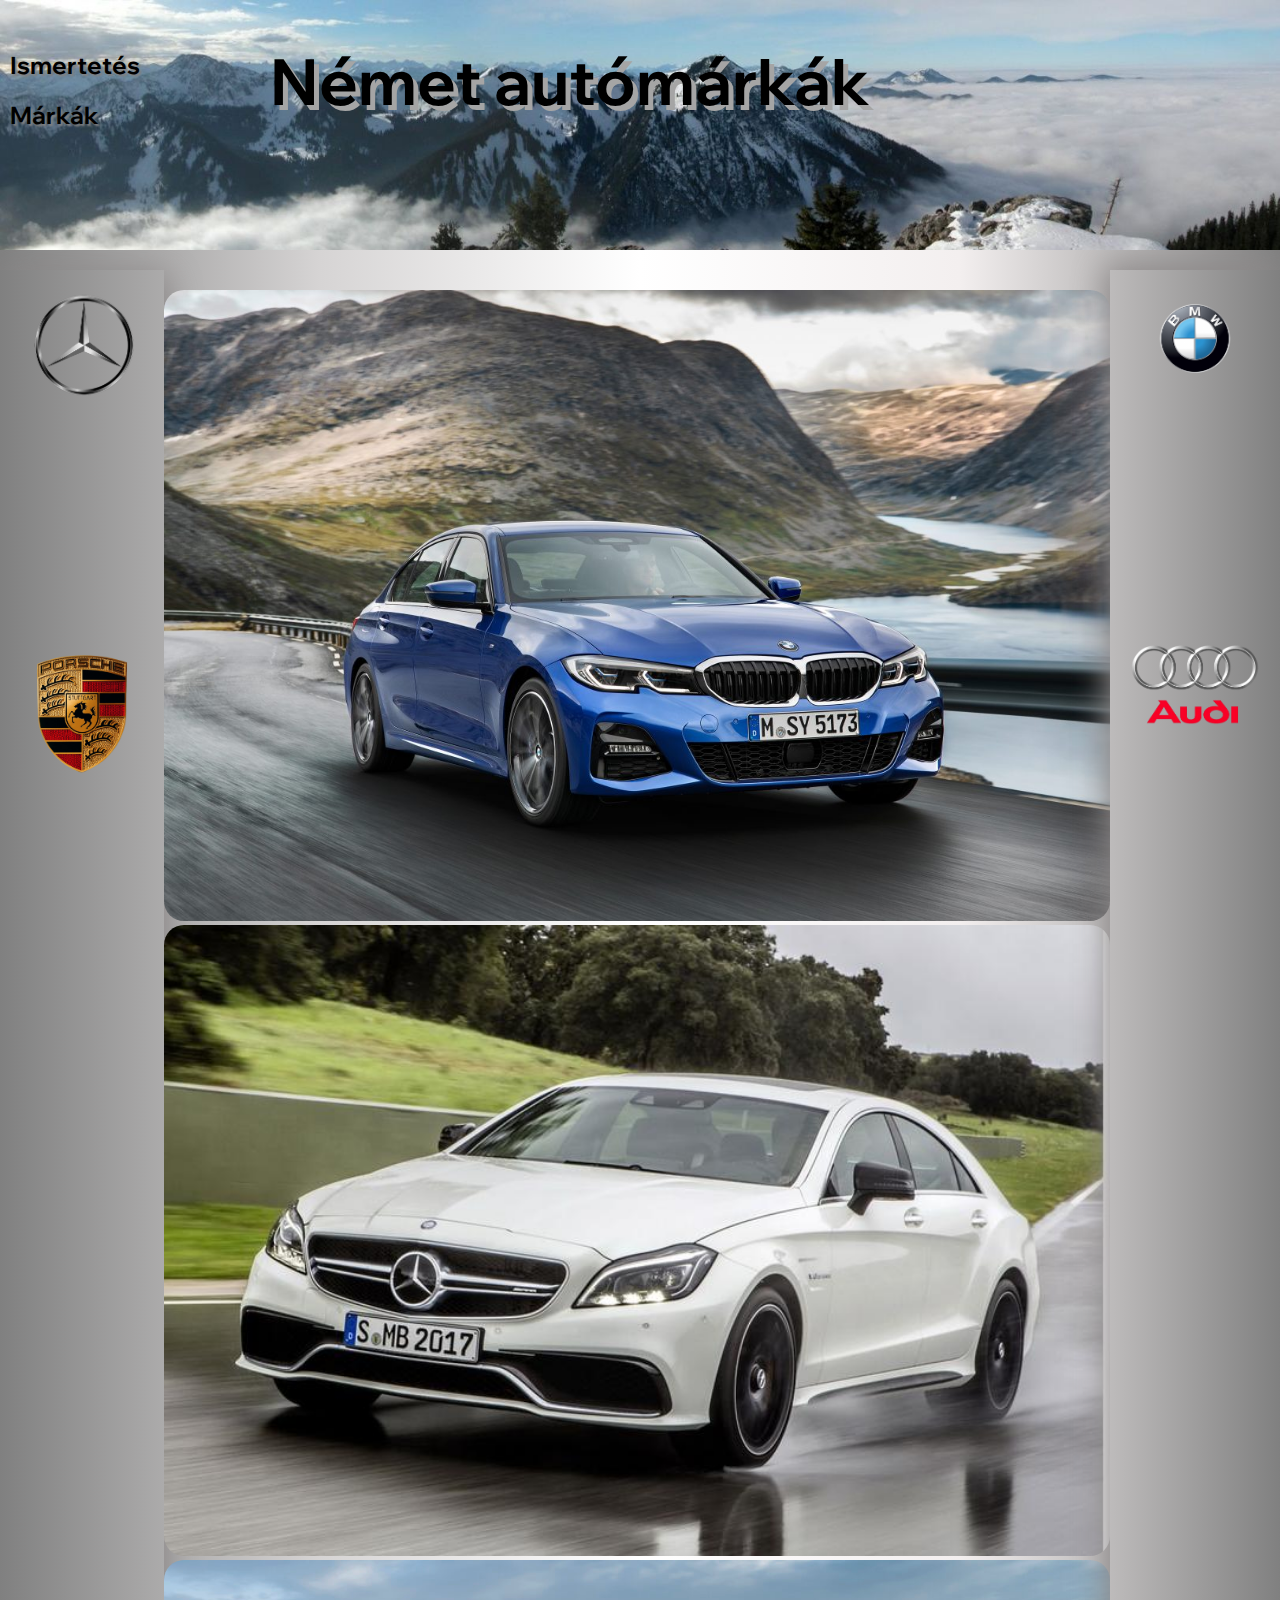
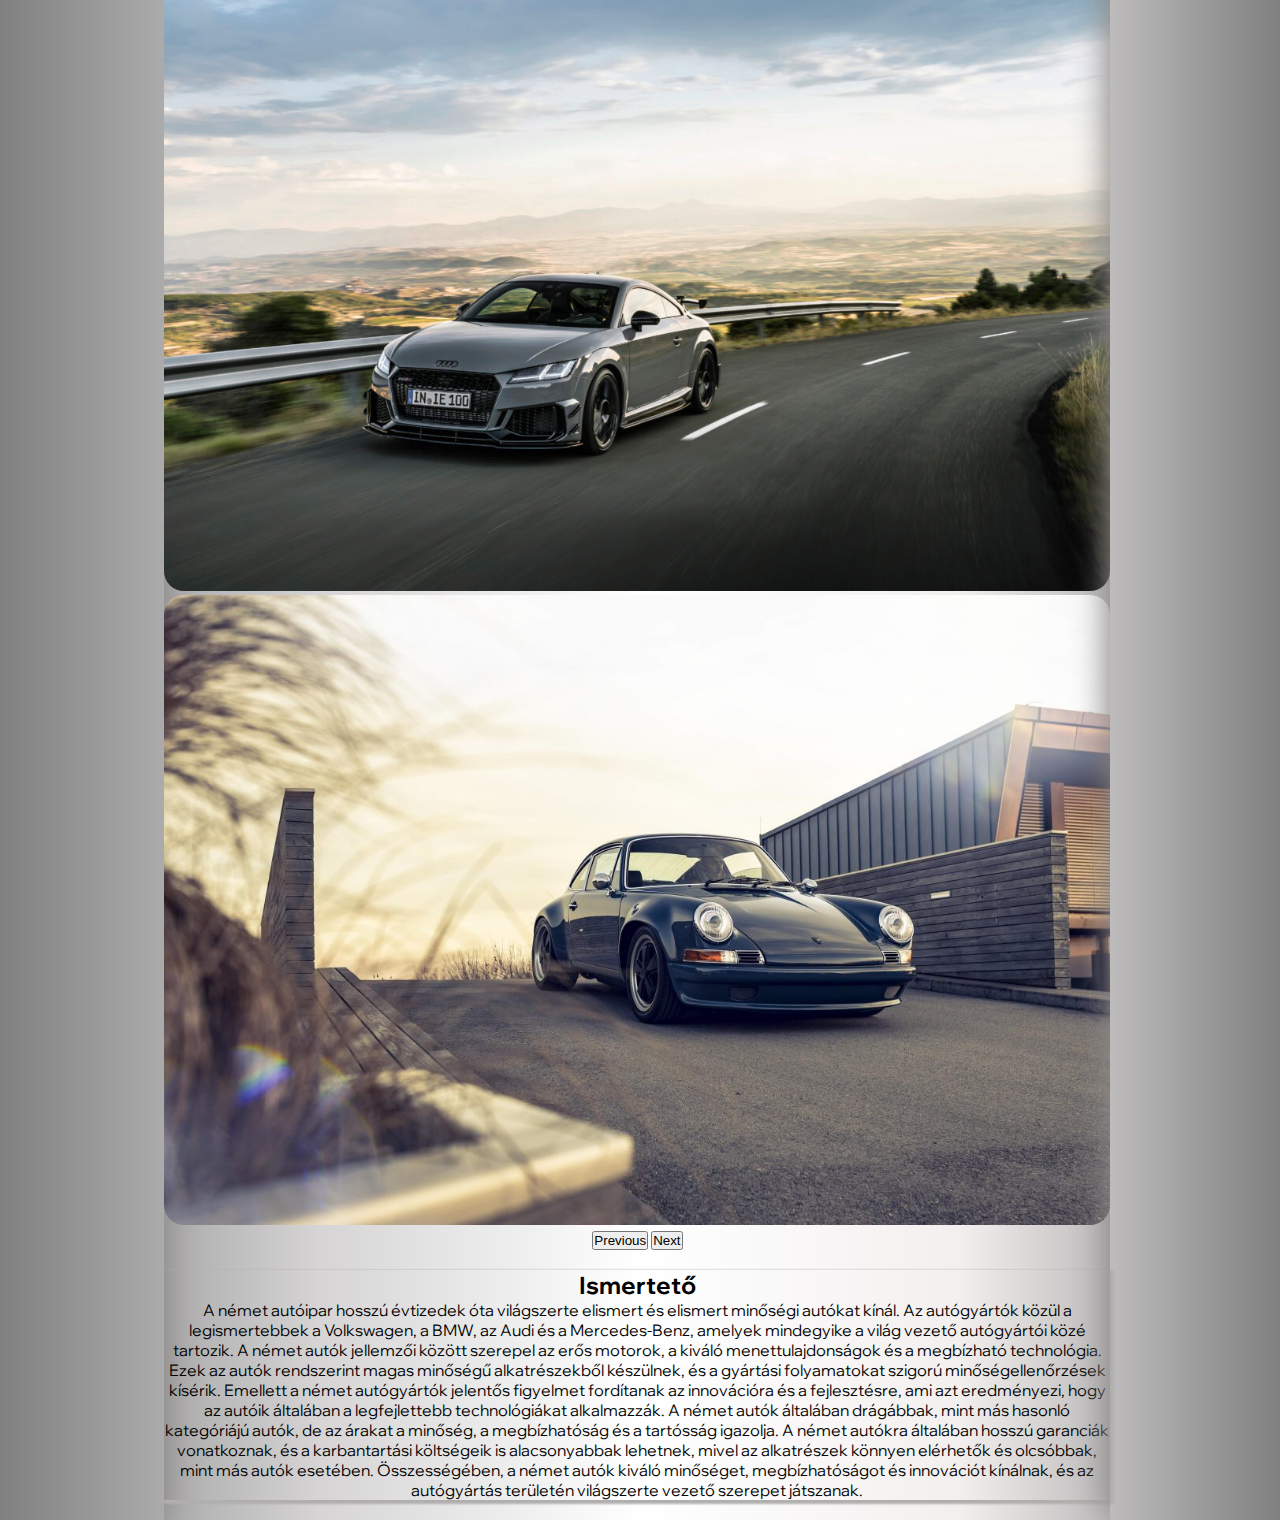
==== commit 6460e326: "mindenfele" ====
--- a/index.html
+++ b/index.html
@@ -17,114 +17,118 @@
     </head>
 
     <body>
-        <header>
-            <div class="navigacio">
-
-                <nav>
-                    <ul>
-                        <li><a href="#Ismertetes">Ismertetés</a></li>
-                        <li><a href="2.html">Márkák</a> </li>
-                    </ul>
-                </nav>
-                <h1>Német autómárkák</h1>
-            </div>
-
-        </header>
-        <div class="flexboxteljes">
-            <div class="kepekbal">
-                <img
-                    src="pics/kisspng-mercedes-benz-sprinter-car-mercedes-benz-s-class-m-mercedes-logo-5a6b1571a578e4.0144230715169672816778-removebg-preview.png"
-                    alt="Mercedes Logo" title="Mercedes Logo">
-                <img style="border-radius: 0;" src="pics/emblema-removebg-preview (1).png" alt="Porsche Logo" title="Porsche Logo">
-            </div>
-            <div class="main">
-                <div class="row">
-                    <div id="carouselExample" class="carousel slide">
-                        <div class="carousel-inner">
-                            <div class="carousel-item active">
-                                <img src="pics/2022-bmw-m5-cs-011.png"
-                                    class="d-block
-                                    w-100" alt="bmw" id="bmw">
+        <div class="row">
+            <header>
+                <div class="navigacio col-12 col-md-12 col-lg-12">
+    
+                    <nav>
+                        <ul>
+                            <li><a href="#Ismertetes">Ismertetés</a></li>
+                            <li><a href="2.html">Márkák</a> </li>
+                        </ul>
+                    </nav>
+                    <h1>Német autómárkák</h1>
+                </div>
+    
+            </header>
+        </div>
+            
+            <div class="flexboxteljes row">
+                <div class="kepekbal col-12 col-md-2 col-lg-2">
+                    <img
+                        src="pics/kisspng-mercedes-benz-sprinter-car-mercedes-benz-s-class-m-mercedes-logo-5a6b1571a578e4.0144230715169672816778-removebg-preview.png"
+                        alt="Mercedes Logo" title="Mercedes Logo">
+                    <img style="border-radius: 0;" src="pics/emblema-removebg-preview (1).png" alt="Porsche Logo" title="Porsche Logo">
+                </div>
+                <div class="main col-12 col-md-8 col-lg-6">
+                    <div class="row">
+                        <div id="carouselExample" class="carousel slide">
+                            <div class="carousel-inner">
+                                <div class="carousel-item active">
+                                    <img src="pics/bmwcica.jpg"
+                                        class="d-block
+                                        w-100" alt="bmw" id="bmw">
+                                </div>
+                                <div class="carousel-item col-12 col-md-12 col-lg-12">
+                                    <img src="pics/m1mypjcb63oh_800.png"
+                                        class="d-block
+                                        w-100" alt="cls" id="cls">
+                                </div>
+                                <div class="carousel-item">
+                                    <img
+                                        src="pics/audi2.jpg"
+                                        class="d-block
+                                        w-100" alt="audi" id="audi">
+                                </div>
+                                <div class="carousel-item">
+                                    <img src="pics/porsche cica.jpg"
+                                        class="d-block w-100"
+                                        alt="porsche" id="porsche">
+                                </div>
                             </div>
-                            <div class="carousel-item">
-                                <img src="pics/m1mypjcb63oh_800.png"
-                                    class="d-block
-                                    w-100" alt="cls" id="cls">
-                            </div>
-                            <div class="carousel-item">
-                                <img
-                                    src="pics/pexels-vlad-alexandru-popa-1402787.jpg"
-                                    class="d-block
-                                    w-100" alt="audi" id="audi">
-                            </div>
-                            <div class="carousel-item">
-                                <img src="pics/Porsche-911R-3-618x412.webp"
-                                    class="d-block w-100"
-                                    alt="porsche" id="porsche">
-                            </div>
+                            <button class="carousel-control-prev" type="button"
+                                data-bs-target="#carouselExample"
+                                data-bs-slide="prev">
+                                <span class="carousel-control-prev-icon"
+                                    aria-hidden="true"></span>
+                                <span class="visually-hidden">Previous</span>
+                            </button>
+                            <button class="carousel-control-next" type="button"
+                                data-bs-target="#carouselExample"
+                                data-bs-slide="next">
+                                <span class="carousel-control-next-icon"
+                                    aria-hidden="true"></span>
+                                <span class="visually-hidden">Next</span>
+                            </button>
                         </div>
-                        <button class="carousel-control-prev" type="button"
-                            data-bs-target="#carouselExample"
-                            data-bs-slide="prev">
-                            <span class="carousel-control-prev-icon"
-                                aria-hidden="true"></span>
-                            <span class="visually-hidden">Previous</span>
-                        </button>
-                        <button class="carousel-control-next" type="button"
-                            data-bs-target="#carouselExample"
-                            data-bs-slide="next">
-                            <span class="carousel-control-next-icon"
-                                aria-hidden="true"></span>
-                            <span class="visually-hidden">Next</span>
-                        </button>
+                    </div>
+                    <div class="card" id="Ismertetes">
+                        <div class="card-body">
+                            <h2>Ismertető</h2>
+                            <p class="card-text">A német autóipar hosszú évtizedek
+                                óta világszerte elismert és elismert minőségi
+                                autókat kínál. Az autógyártók közül a legismertebbek
+                                a Volkswagen, a BMW, az Audi és a Mercedes-Benz,
+                                amelyek mindegyike a világ vezető autógyártói közé
+                                tartozik.
+    
+                                A német autók jellemzői között szerepel az erős
+                                motorok, a kiváló menettulajdonságok és a megbízható
+                                technológia. Ezek az autók rendszerint magas
+                                minőségű alkatrészekből készülnek, és a gyártási
+                                folyamatokat szigorú minőségellenőrzések kísérik.
+                                Emellett a német autógyártók jelentős figyelmet
+                                fordítanak az innovációra és a fejlesztésre, ami azt
+                                eredményezi, hogy az autóik általában a
+                                legfejlettebb technológiákat alkalmazzák.
+    
+                                A német autók általában drágábbak, mint más hasonló
+                                kategóriájú autók, de az árakat a minőség, a
+                                megbízhatóság és a tartósság igazolja. A német
+                                autókra általában hosszú garanciák vonatkoznak, és a
+                                karbantartási költségeik is alacsonyabbak lehetnek,
+                                mivel az alkatrészek könnyen elérhetők és olcsóbbak,
+                                mint más autók esetében.
+    
+                                Összességében, a német autók kiváló minőséget,
+                                megbízhatóságot és innovációt kínálnak, és az
+                                autógyártás területén világszerte vezető szerepet
+                                játszanak.</p>
+                        </div>
                     </div>
                 </div>
-                <div class="card" id="Ismertetes">
-                    <div class="card-body">
-                        <h2>Ismertető</h2>
-                        <p class="card-text">A német autóipar hosszú évtizedek
-                            óta világszerte elismert és elismert minőségi
-                            autókat kínál. Az autógyártók közül a legismertebbek
-                            a Volkswagen, a BMW, az Audi és a Mercedes-Benz,
-                            amelyek mindegyike a világ vezető autógyártói közé
-                            tartozik.
-
-                            A német autók jellemzői között szerepel az erős
-                            motorok, a kiváló menettulajdonságok és a megbízható
-                            technológia. Ezek az autók rendszerint magas
-                            minőségű alkatrészekből készülnek, és a gyártási
-                            folyamatokat szigorú minőségellenőrzések kísérik.
-                            Emellett a német autógyártók jelentős figyelmet
-                            fordítanak az innovációra és a fejlesztésre, ami azt
-                            eredményezi, hogy az autóik általában a
-                            legfejlettebb technológiákat alkalmazzák.
-
-                            A német autók általában drágábbak, mint más hasonló
-                            kategóriájú autók, de az árakat a minőség, a
-                            megbízhatóság és a tartósság igazolja. A német
-                            autókra általában hosszú garanciák vonatkoznak, és a
-                            karbantartási költségeik is alacsonyabbak lehetnek,
-                            mivel az alkatrészek könnyen elérhetők és olcsóbbak,
-                            mint más autók esetében.
-
-                            Összességében, a német autók kiváló minőséget,
-                            megbízhatóságot és innovációt kínálnak, és az
-                            autógyártás területén világszerte vezető szerepet
-                            játszanak.</p>
-                    </div>
+                <div class="kepekjobb col-12 col-md-2 col-lg-2">
+                    <img src="pics/398_bmw-removebg-preview.png" alt="BMW
+                        logo" title="BMW logo">
+                    <img style="border-radius:0 ;"
+                        src="pics/audi-logo-610x395-removebg-preview.png" alt="">
                 </div>
             </div>
-            <div class="kepekjobb">
-                <img style="width: 350px; margin-left: -50px;" src="pics/398_bmw-removebg-preview.png" alt="BMW
-                    logo" title="BMW logo">
-                <img style="border-radius:0 ;"
-                    src="pics/audi-logo-610x395-removebg-preview.png" alt="">
-            </div>
-        </div>
-        <script
-            src="https://cdn.jsdelivr.net/npm/bootstrap@5.3.0-alpha3/dist/js/bootstrap.bundle.min.js"
-            integrity="sha384-ENjdO4Dr2bkBIFxQpeoTz1HIcje39Wm4jDKdf19U8gI4ddQ3GYNS7NTKfAdVQSZe"
-            crossorigin="anonymous"></script>
+            <script
+                src="https://cdn.jsdelivr.net/npm/bootstrap@5.3.0-alpha3/dist/js/bootstrap.bundle.min.js"
+                integrity="sha384-ENjdO4Dr2bkBIFxQpeoTz1HIcje39Wm4jDKdf19U8gI4ddQ3GYNS7NTKfAdVQSZe"
+                crossorigin="anonymous"></script>
+        
     </body>
 
 </html>--- a/css/style.css
+++ b/css/style.css
@@ -16,18 +16,18 @@
 }
 
 header {
-    background-image: url(../pics/pexels-mak-jp-15318429.jpg);
+    background-image: url(../pics/xd.jpg);
     background-size: cover;
     background-repeat: no-repeat;
     height: 250px;
     position: relative;
+    margin-bottom: 20px;
 
 }
 
 .navigacio {
     display: flex;
-    gap: 80px;
-
+    
 }
 
 .navigacio h1 {
@@ -35,7 +35,8 @@
     text-shadow: 5px 5px rgba(165, 165, 165);
     display: flex;
     align-items: center;
-
+    margin: 40px;
+    margin-left: 120px;
 }
 
 nav {
@@ -57,6 +58,7 @@
     text-decoration: none;
     font-size: 1.5rem;
     padding: 10px;
+    text-shadow: 2px 2px 2px gray;
 }
 
 nav a:hover {
@@ -71,7 +73,6 @@
 }
 
 .carousel {
-    width: 50vw;
     margin-top: 20px;
 }
 
@@ -81,7 +82,6 @@
 
 .card {
     margin: 20px auto;
-    width: 800px;
     box-shadow: 2px 2px 2px 2px rgb(177, 174, 174);
 }
 
@@ -90,14 +90,12 @@
 }
 
 .kepekbal {
-    width: 300px;
     box-shadow: 5px 5px 30px rgb(141, 137, 137);
     padding: 20px;
 }
 
 .kepekjobb {
-    width: 300px;
-    box-shadow: 5px 5px 30px rgb(141, 137, 137);
+    box-shadow: -5px -5px 30px rgb(141, 137, 137);
     padding: 20px;
 }
 
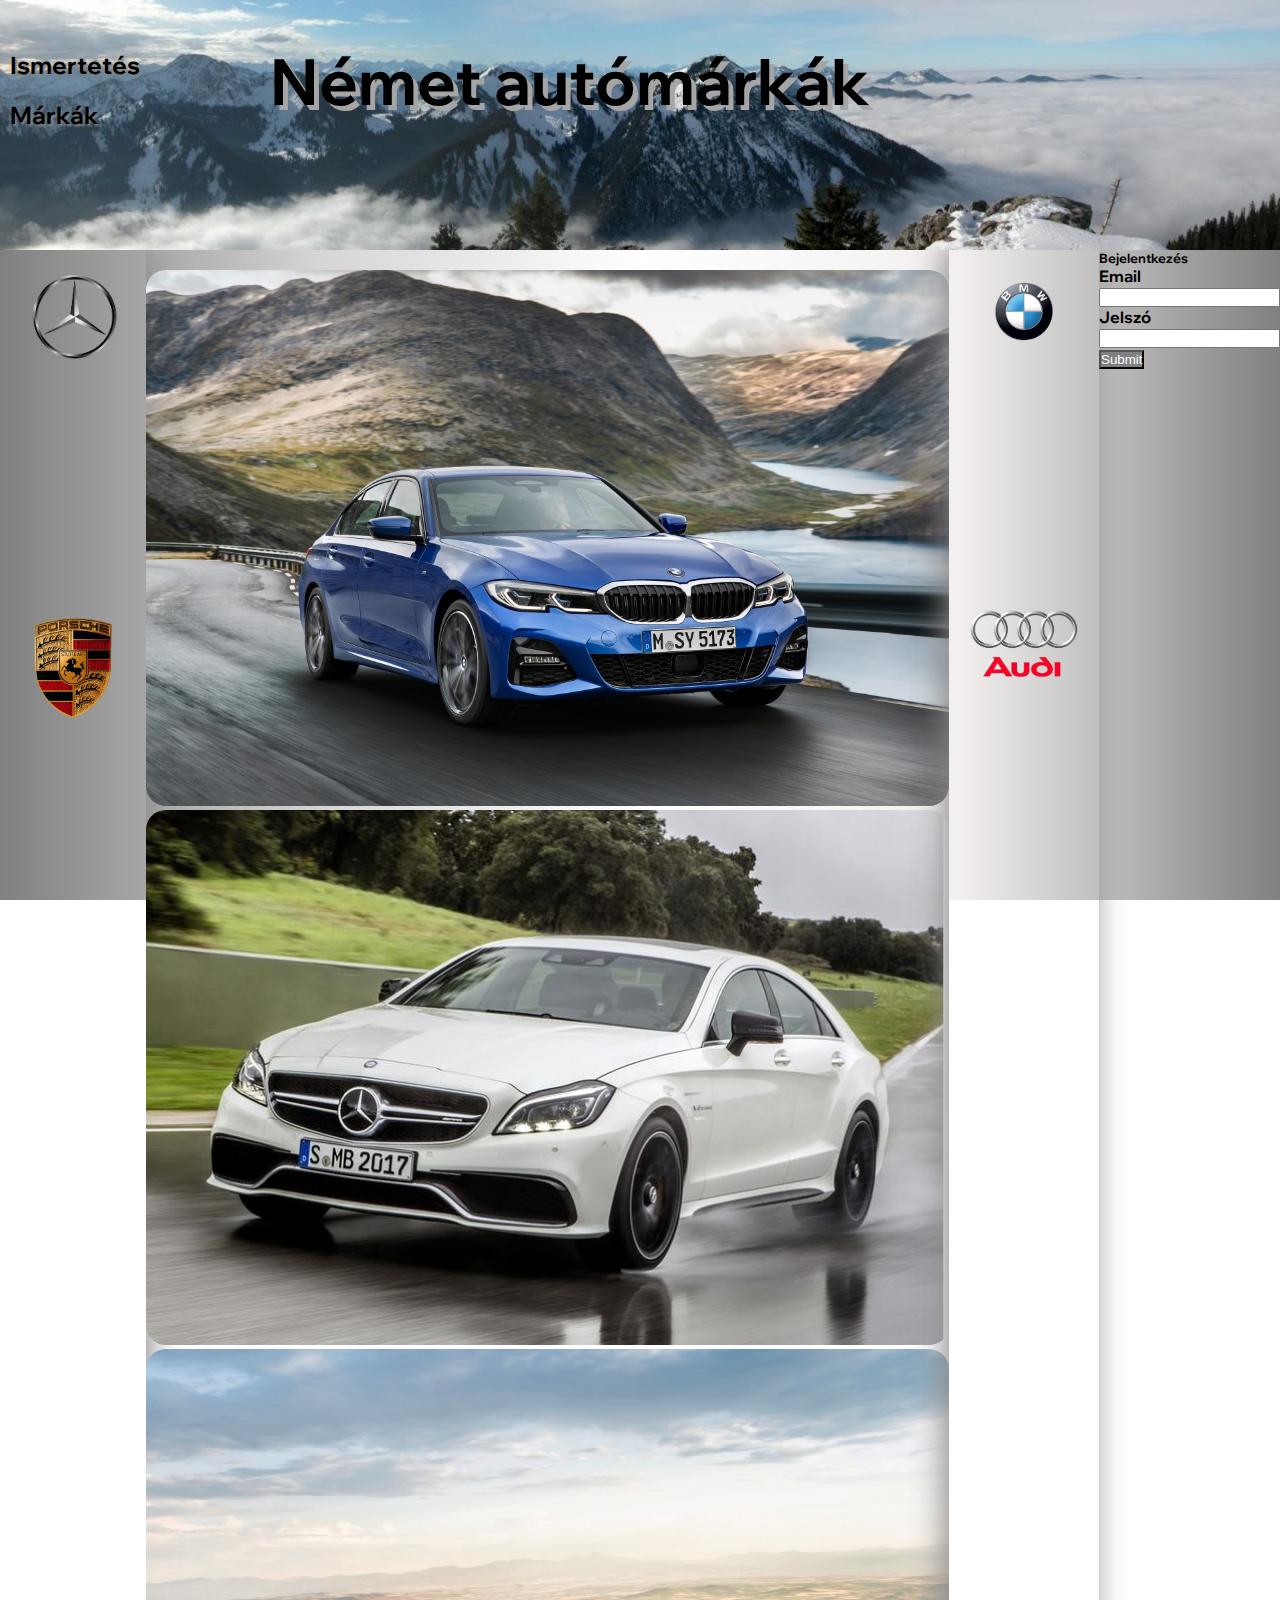
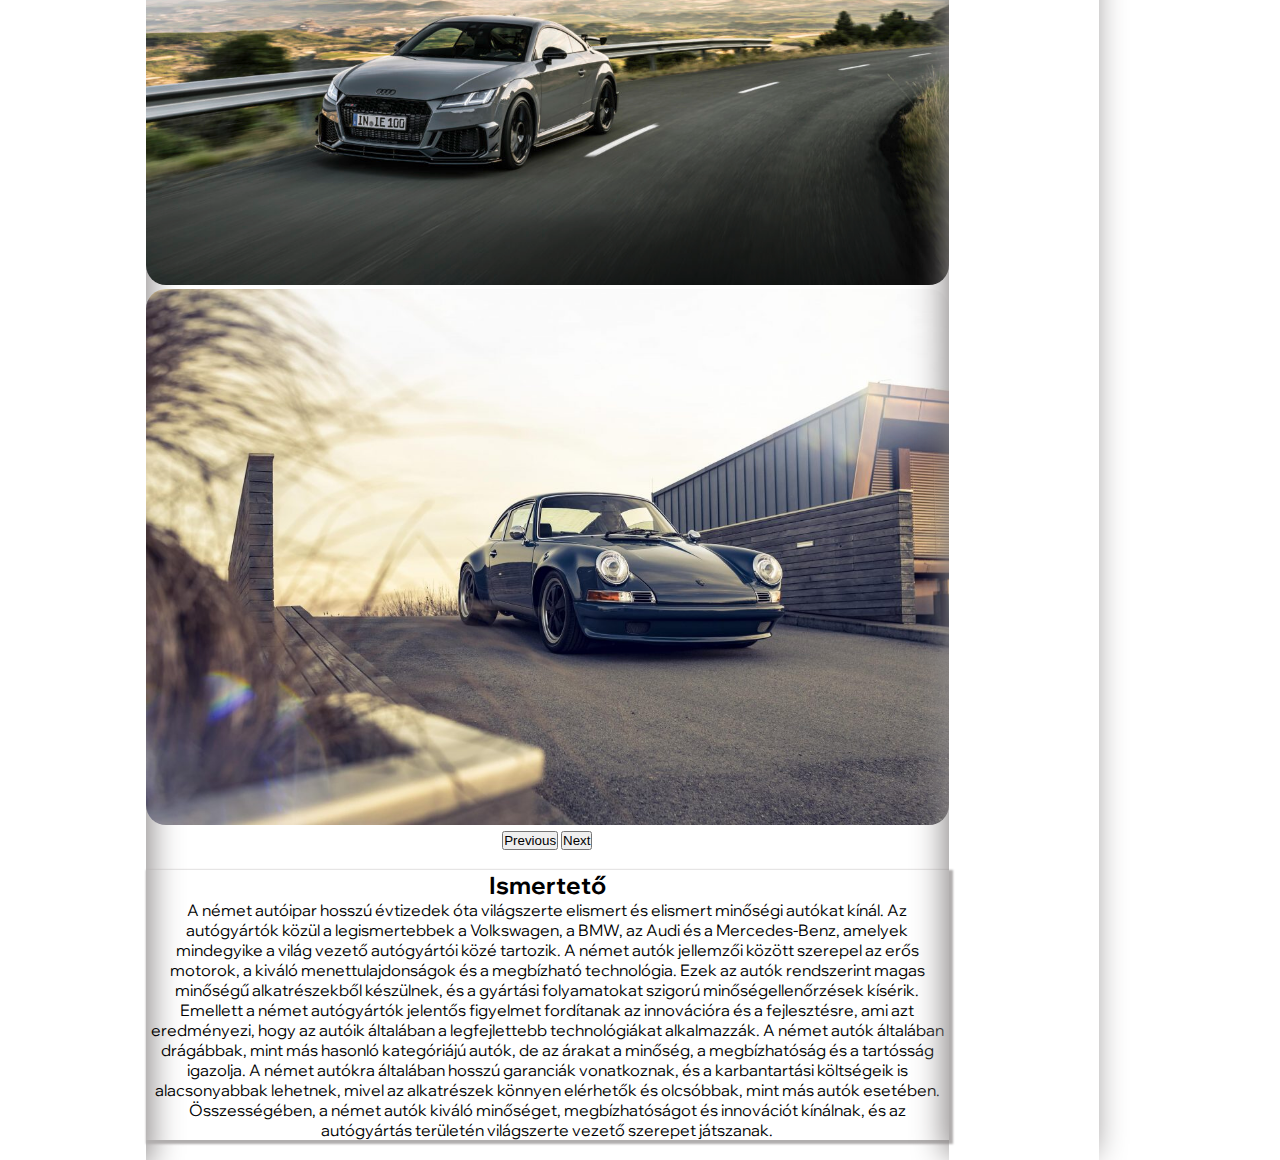
==== commit 363ebf2f: "COMMITWITHLABEL" ====
--- a/index.html
+++ b/index.html
@@ -117,12 +117,30 @@
                         </div>
                     </div>
                 </div>
+                
                 <div class="kepekjobb col-12 col-md-2 col-lg-2">
                     <img src="pics/398_bmw-removebg-preview.png" alt="BMW
                         logo" title="BMW logo">
                     <img style="border-radius:0 ;"
                         src="pics/audi-logo-610x395-removebg-preview.png" alt="">
                 </div>
+                <div class="urlap col-lg-8 col-md-8 col-7">
+                    <h5 class="card-title mb-2">Bejelentkezés</h5>
+                           
+                    <form>
+                      <div>
+                        <label for="Email" class="form-label">Email </label>
+                        <input type="email" class="form-control" id="Email" aria-describedby="emailHelp">
+                        
+                      </div>
+                      <div>
+                        <label for="password" class="form-label">Jelszó</label>
+                        <input type="password" class="form-control" id="name">
+                      </div>
+                      <button type="submit" class="btn mt-2"><a href="">Submit</a></button>
+                    </form>
+
+                </form>
             </div>
             <script
                 src="https://cdn.jsdelivr.net/npm/bootstrap@5.3.0-alpha3/dist/js/bootstrap.bundle.min.js"
--- a/css/style.css
+++ b/css/style.css
@@ -12,7 +12,11 @@
 
 body {
     background-image: linear-gradient(to right, gray, rgb(214, 212, 212), white, rgb(243, 239, 239), gray);
+    background-repeat: no-repeat;
+    background-attachment: fixed;
+    background-size: cover;
     font-family: 'Wix Madefor Display', sans-serif;
+    min-width: 700px;
 }
 
 header {
@@ -21,13 +25,11 @@
     background-repeat: no-repeat;
     height: 250px;
     position: relative;
-    margin-bottom: 20px;
-
+    margin-bottom: 0;
 }
 
 .navigacio {
     display: flex;
-    
 }
 
 .navigacio h1 {
@@ -92,6 +94,7 @@
 .kepekbal {
     box-shadow: 5px 5px 30px rgb(141, 137, 137);
     padding: 20px;
+    margin-top: 0;
 }
 
 .kepekjobb {
@@ -103,4 +106,25 @@
 .kepekjobb img {
     border-radius: 50%;
     margin-bottom: 250px;
+}
+.card-title{
+    font-weight: 700;
+}
+.form-label{
+    font-weight: 700;
+}
+.btn{
+    background-color: gray;
+}
+.btn a{
+    color: white;
+    text-decoration: none;
+}
+.btn:hover{
+    background-color: rgb(80, 79, 79);
+    transition-duration: .3s;
+}
+
+.urlap{
+    margin: 0 auto;
 }